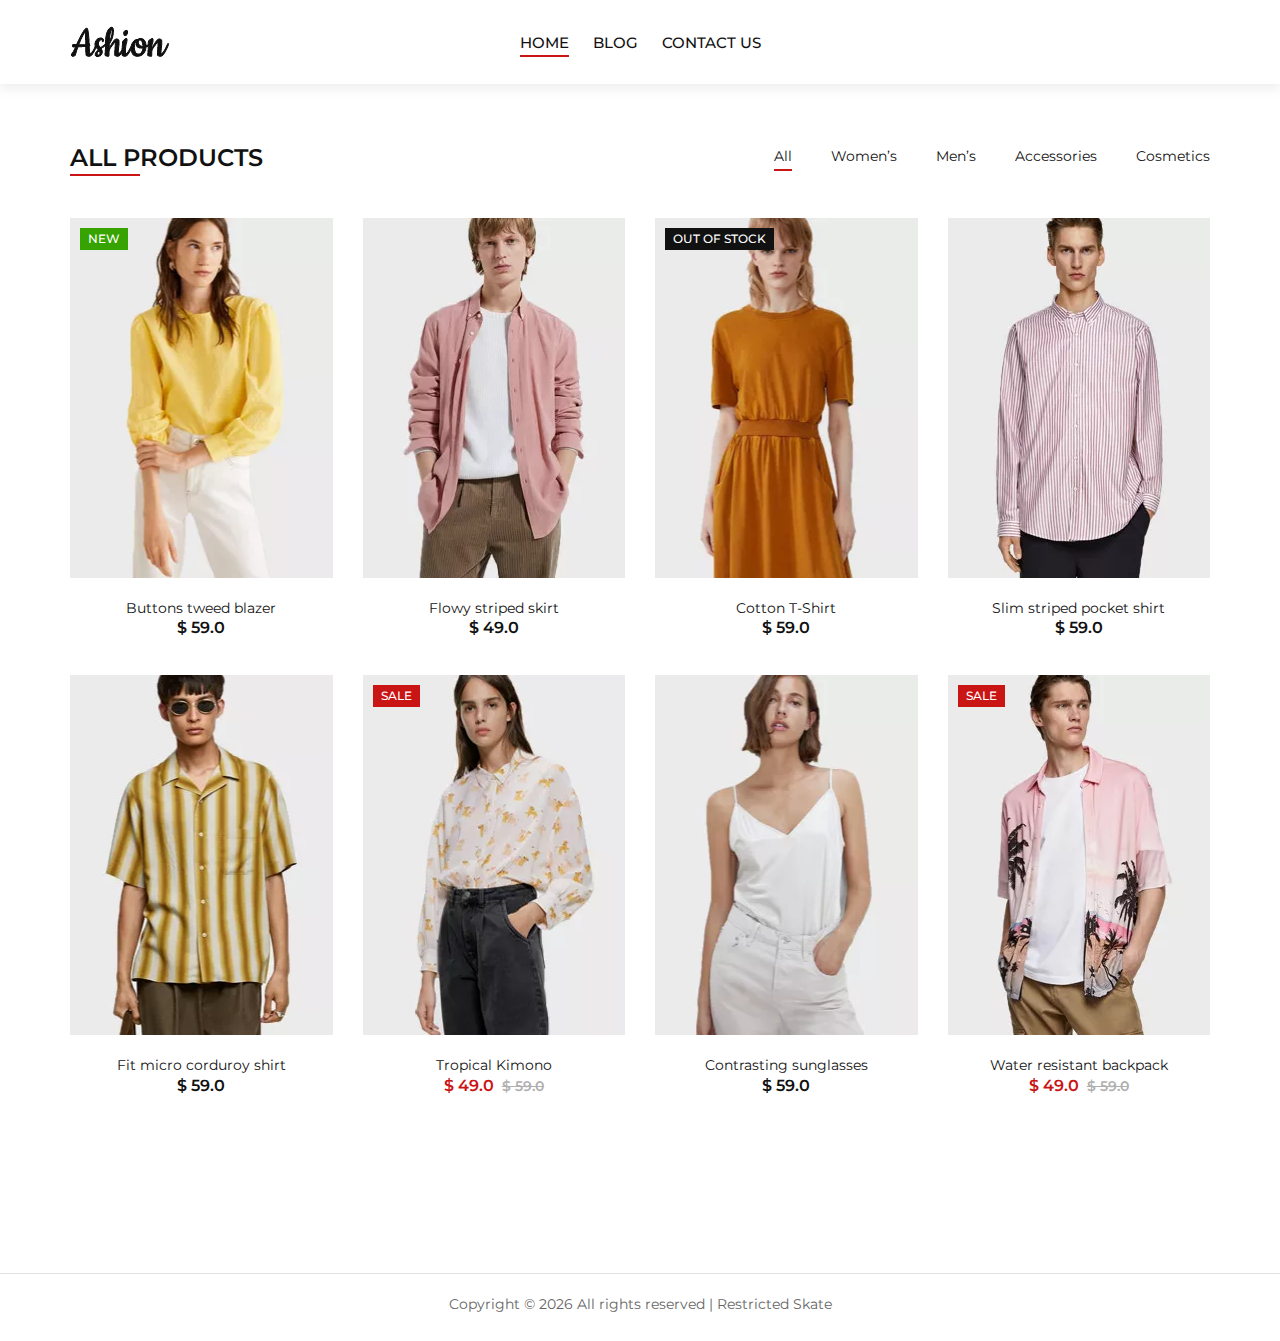
==== index.html @ 763894c3 "set up template for websiite" ====
<html lang="zxx">

<head>
    <meta charset="UTF-8">
    <meta name="description" content="Ashion Template">
    <meta name="keywords" content="Ashion, unica, creative, html">
    <meta name="viewport" content="width=device-width, initial-scale=1.0">
    <meta http-equiv="X-UA-Compatible" content="ie=edge">
    <title>Restricted Skate</title>

    <link href="https://fonts.googleapis.com/css2?family=Cookie&amp;display=swap" rel="stylesheet">
    <link href="https://fonts.googleapis.com/css2?family=Montserrat:wght@400;500;600;700;800;900&amp;display=swap"
        rel="stylesheet">

    <link rel="stylesheet" href="css/bootstrap.min.css" type="text/css">
    <link rel="stylesheet" href="css/font-awesome.min.css" type="text/css">
    <link rel="stylesheet" href="css/elegant-icons.css" type="text/css">
    <link rel="stylesheet" href="css/jquery-ui.min.css" type="text/css">
    <link rel="stylesheet" href="css/magnific-popup.css" type="text/css">
    <link rel="stylesheet" href="css/owl.carousel.min.css" type="text/css">
    <link rel="stylesheet" href="css/slicknav.min.css" type="text/css">
    <link rel="stylesheet" href="css/style.css" type="text/css">
</head>

<body>

    <div id="preloder" style="display: none;">
        <div class="loader" style="display: none;"></div>
    </div>

    <div class="offcanvas-menu-overlay"></div>
    <div class="offcanvas-menu-wrapper">
        <div class="offcanvas__close">+</div>
        <ul class="offcanvas__widget">
            <li><span class="icon_search search-switch"></span></li>
            <li><a href="#"><span class="icon_heart_alt"></span>
                    <div class="tip">2</div>
                </a></li>
            <li><a href="#"><span class="icon_bag_alt"></span>
                    <div class="tip">2</div>
                </a></li>
        </ul>
        <div class="offcanvas__logo">
            <a href="./index.html"><img src="img/logo.png" alt=""></a>
        </div>
        <div id="mobile-menu-wrap">
            <div class="slicknav_menu"><a href="#" aria-haspopup="true" role="button" tabindex="0"
                    class="slicknav_btn slicknav_collapsed"><span class="slicknav_menutxt">MENU</span><span
                        class="slicknav_icon"><span class="slicknav_icon-bar"></span><span
                            class="slicknav_icon-bar"></span><span class="slicknav_icon-bar"></span></span></a>
                <nav class="slicknav_nav slicknav_hidden" style="display: none;" aria-hidden="true" role="menu">
                    <ul>
                        <li class="active"><a href="./index.html" role="menuitem">Home</a></li>
                        <li><a href="./shop.html" role="menuitem">Blog</a></li>
                        <li><a href="./shop.html" role="menuitem">Contact Us</a></li>
                    </ul>
                </nav>
            </div>
        </div>
    </div>


    <header class="header">
        <div class="container-fluid">
            <div class="row">
                <div class="col-xl-3 col-lg-2">
                    <div class="header__logo">
                        <a href="./index.html"><img src="img/logo.png" alt=""></a>
                    </div>
                </div>
                <div class="col-xl-6 col-lg-7">
                    <nav class="header__menu">
                        <ul>
                            <li class="active"><a href="./index.html">Home</a></li>
                            </li>
                            <li><a href="./blog.html">Blog</a></li>
                            <li><a href="./contact.html">Contact Us</a></li>
                        </ul>
                    </nav>
                </div>
    </header>

    <section class="product spad">
        <div class="container">
            <div class="row">
                <div class="col-lg-4 col-md-4">
                    <div class="section-title">
                        <h4>All Products</h4>
                    </div>
                </div>
                <div class="col-lg-8 col-md-8">
                    <ul class="filter__controls">
                        <li class="active" data-filter="*">All</li>
                        <li data-filter=".women">Women’s</li>
                        <li data-filter=".men">Men’s</li>
                        <li data-filter=".accessories">Accessories</li>
                        <li data-filter=".cosmetic">Cosmetics</li>
                    </ul>
                </div>
            </div>
            <div class="row property__gallery" id="MixItUpDEBB95">
                <div class="col-lg-3 col-md-4 col-sm-6 mix women">
                    <div class="product__item">
                        <div class="product__item__pic set-bg" data-setbg="img/product/product-1.jpg"
                            style="background-image: url(&quot;img/product/product-1.jpg&quot;);">
                            <div class="label new">New</div>
                        </div>
                        <div class="product__item__text">
                            <h6><a href="#">Buttons tweed blazer</a></h6>
                            <div class="product__price">$ 59.0</div>
                        </div>
                    </div>
                </div>
                <div class="col-lg-3 col-md-4 col-sm-6 mix men">
                    <div class="product__item">
                        <div class="product__item__pic set-bg" data-setbg="img/product/product-2.jpg"
                            style="background-image: url(&quot;img/product/product-2.jpg&quot;);">
                        </div>
                        <div class="product__item__text">
                            <h6><a href="#">Flowy striped skirt</a></h6>
                            <div class="product__price">$ 49.0</div>
                        </div>
                    </div>
                </div>
                <div class="col-lg-3 col-md-4 col-sm-6 mix accessories">
                    <div class="product__item">
                        <div class="product__item__pic set-bg" data-setbg="img/product/product-3.jpg"
                            style="background-image: url(&quot;img/product/product-3.jpg&quot;);">
                            <div class="label stockout">out of stock</div>
                        </div>
                        <div class="product__item__text">
                            <h6><a href="#">Cotton T-Shirt</a></h6>
                            <div class="product__price">$ 59.0</div>
                        </div>
                    </div>
                </div>
                <div class="col-lg-3 col-md-4 col-sm-6 mix cosmetic">
                    <div class="product__item">
                        <div class="product__item__pic set-bg" data-setbg="img/product/product-4.jpg"
                            style="background-image: url(&quot;img/product/product-4.jpg&quot;);">
                        </div>
                        <div class="product__item__text">
                            <h6><a href="#">Slim striped pocket shirt</a></h6>
                            <div class="product__price">$ 59.0</div>
                        </div>
                    </div>
                </div>
                <div class="col-lg-3 col-md-4 col-sm-6 mix kid">
                    <div class="product__item">
                        <div class="product__item__pic set-bg" data-setbg="img/product/product-5.jpg"
                            style="background-image: url(&quot;img/product/product-5.jpg&quot;);">
                        </div>
                        <div class="product__item__text">
                            <h6><a href="#">Fit micro corduroy shirt</a></h6>
                            <div class="product__price">$ 59.0</div>
                        </div>
                    </div>
                </div>
                <div class="col-lg-3 col-md-4 col-sm-6 mix women men kid accessories cosmetic">
                    <div class="product__item sale">
                        <div class="product__item__pic set-bg" data-setbg="img/product/product-6.jpg"
                            style="background-image: url(&quot;img/product/product-6.jpg&quot;);">
                            <div class="label sale">Sale</div>
                        </div>
                        <div class="product__item__text">
                            <h6><a href="#">Tropical Kimono</a></h6>
                            <div class="product__price">$ 49.0 <span>$ 59.0</span></div>
                        </div>
                    </div>
                </div>
                <div class="col-lg-3 col-md-4 col-sm-6 mix women men kid accessories cosmetic">
                    <div class="product__item">
                        <div class="product__item__pic set-bg" data-setbg="img/product/product-7.jpg"
                            style="background-image: url(&quot;img/product/product-7.jpg&quot;);">
                        </div>
                        <div class="product__item__text">
                            <h6><a href="#">Contrasting sunglasses</a></h6>
                            <div class="product__price">$ 59.0</div>
                        </div>
                    </div>
                </div>
                <div class="col-lg-3 col-md-4 col-sm-6 mix women men kid accessories cosmetic">
                    <div class="product__item sale">
                        <div class="product__item__pic set-bg" data-setbg="img/product/product-8.jpg"
                            style="background-image: url(&quot;img/product/product-8.jpg&quot;);">
                            <div class="label">Sale</div>
                        </div>
                        <div class="product__item__text">
                            <h6><a href="#">Water resistant backpack</a></h6>
                            <div class="product__price">$ 49.0 <span>$ 59.0</span></div>
                        </div>
                    </div>
                </div>
            </div>
        </div>
    </section>

    <footer class="footer">
        <div class="row">
            <div class="col-lg-12">

                <div class="footer__copyright__text">
                    <p>Copyright ©
                        <script>document.write(new Date().getFullYear());</script> All rights reserved | Restricted
                        Skate
                    </p>
                </div>

            </div>
        </div>
        </div>
    </footer>


    <div class="search-model">
        <div class="h-100 d-flex align-items-center justify-content-center">
            <div class="search-close-switch">+</div>
            <form class="search-model-form">
                <input type="text" id="search-input" placeholder="Search here.....">
            </form>
        </div>
    </div>


    <script src="js/jquery-3.3.1.min.js"></script>
    <script src="js/bootstrap.min.js"></script>
    <script src="js/jquery.magnific-popup.min.js"></script>
    <script src="js/jquery-ui.min.js"></script>
    <script src="js/mixitup.min.js"></script>
    <script src="js/jquery.countdown.min.js"></script>
    <script src="js/jquery.slicknav.js"></script>
    <script src="js/owl.carousel.min.js"></script>
    <script src="js/jquery.nicescroll.min.js"></script>
    <script src="js/main.js"></script>

    <script async="" src="https://www.googletagmanager.com/gtag/js?id=UA-23581568-13"></script>
    <script>
        window.dataLayer = window.dataLayer || [];
        function gtag() { dataLayer.push(arguments); }
        gtag('js', new Date());

        gtag('config', 'UA-23581568-13');
    </script>

    <script defer=""
        src="https://static.cloudflareinsights.com/beacon.min.js/vaafb692b2aea4879b33c060e79fe94621666317369993"
        integrity="sha512-0ahDYl866UMhKuYcW078ScMalXqtFJggm7TmlUtp0UlD4eQk0Ixfnm5ykXKvGJNFjLMoortdseTfsRT8oCfgGA=="
        data-cf-beacon="{&quot;rayId&quot;:&quot;79d54ba4d8cf8417&quot;,&quot;token&quot;:&quot;cd0b4b3a733644fc843ef0b185f98241&quot;,&quot;version&quot;:&quot;2023.2.0&quot;,&quot;si&quot;:100}"
        crossorigin="anonymous"></script>

</body>

</html>
---- css/elegant-icons.css ----
@font-face {
	font-family: 'ElegantIcons';
	src:url('../fonts/ElegantIcons.eot');
	src:url('../fonts/ElegantIcons.eot?#iefix') format('embedded-opentype'),
		url('../fonts/ElegantIcons.woff') format('woff'),
		url('../fonts/ElegantIcons.ttf') format('truetype'),
		url('../fonts/ElegantIcons.svg#ElegantIcons') format('svg');
	font-weight: normal;
	font-style: normal;
}

/* Use the following CSS code if you want to use data attributes for inserting your icons */

/* Use the following CSS code if you want to have a class per icon */
/*
Instead of a list of all class selectors,
you can use the generic selector below, but it's slower:
[class*="your-class-prefix"] {
*/
 .arrow_expand, .arrow_carrot-left, .arrow_carrot-right, .icon_close, .icon_search, .icon_adjust-horiz, .icon_bag_alt, .icon_tag_alt, .icon_loading, .icon_heart_alt {
	font-family: 'ElegantIcons';
	speak: none;
	font-style: normal;
	font-weight: normal;
	font-variant: normal;
	text-transform: none;
	line-height: 1;
	-webkit-font-smoothing: antialiased;
}
.arrow_expand:before {
	content: "\30";
}
.arrow_carrot-left:before {
	content: "\34";
}
.arrow_carrot-right:before {
	content: "\35";
}
.icon_close:before {
	content: "\4d";
}
.icon_search:before {
	content: "\55";
}
.icon_adjust-horiz:before {
	content: "\66";
}
.icon_bag_alt:before {
	content: "\e013";
}
.icon_tag_alt:before {
	content: "\e017";
}
.icon_loading:before {
	content: "\e02d";
}
.icon_heart_alt:before {
	content: "\e030";
}
---- css/style.css ----
/*------------------------------------------------------------------
[Table of contents]

1.  Template default CSS
	1.1	Variables
	1.2	Mixins
	1.3	Flexbox
	1.4	Reset
2.  Helper Css
3.  Header Section
4.  Categories Section
5.  Product Section
6.  Banner Section
7.  Countdown Section
8.  Instagram
9.  Contact
10.  Footer Style
-------------------------------------------------------------------*/

/*----------------------------------------*/

/* Template default CSS
/*----------------------------------------*/

html,
body {
	height: 100%;
	font-family: "Montserrat", sans-serif;
	-webkit-font-smoothing: antialiased;
}

h1,
h2,
h3,
h4,
h5,
h6 {
	margin: 0;
	color: #111111;
	font-weight: 400;
	font-family: "Montserrat", sans-serif;
}

h1 {
	font-size: 70px;
}

h2 {
	font-size: 36px;
}

h3 {
	font-size: 30px;
}

h4 {
	font-size: 24px;
}

h5 {
	font-size: 18px;
}

h6 {
	font-size: 16px;
}

p {
	font-size: 14px;
	font-family: "Montserrat", sans-serif;
	color: #666666;
	font-weight: 400;
	line-height: 24px;
	margin: 0 0 15px 0;
}

img {
	max-width: 100%;
}

input:focus,
select:focus,
button:focus,
textarea:focus {
	outline: none;
}

a:hover,
a:focus {
	text-decoration: none;
	outline: none;
}

ul,
ol {
	padding: 0;
	margin: 0;
}

/*---------------------
  Helper CSS
-----------------------*/

.section-title {
	margin-bottom: 45px;
}

.section-title h4 {
	color: #111111;
	font-weight: 600;
	text-transform: uppercase;
	position: relative;
	display: inline-block;
}

.section-title h4:after {
	position: absolute;
	left: 0;
	bottom: -4px;
	height: 2px;
	width: 70px;
	background: #ca1515;
	content: "";
}

.set-bg {
	background-repeat: no-repeat;
	background-size: cover;
	background-position: top center;
}

.spad {
	padding-top: 100px;
	padding-bottom: 100px;
}

/* buttons */

.primary-btn {
	display: inline-block;
	font-size: 14px;
	text-transform: uppercase;
	font-weight: 600;
	padding: 12px 30px 10px;
	color: #ffffff;
	background: #ca1515;
}

.site-btn {
	font-size: 14px;
	color: #ffffff;
	background: #ca1515;
	font-weight: 600;
	border: none;
	text-transform: uppercase;
	display: inline-block;
	padding: 12px 30px;
	border-radius: 50px;
}

/* Preloder */

#preloder {
	position: fixed;
	width: 100%;
	height: 100%;
	top: 0;
	left: 0;
	z-index: 999999;
	background: #ffffff;
}

.loader {
	width: 40px;
	height: 40px;
	position: absolute;
	top: 50%;
	left: 50%;
	margin-top: -13px;
	margin-left: -13px;
	border-radius: 60px;
	animation: loader 0.8s linear infinite;
	-webkit-animation: loader 0.8s linear infinite;
}

@keyframes loader {
	0% {
		-webkit-transform: rotate(0deg);
		transform: rotate(0deg);
		border: 4px solid #f44336;
		border-left-color: transparent;
	}
	50% {
		-webkit-transform: rotate(180deg);
		transform: rotate(180deg);
		border: 4px solid #673ab7;
		border-left-color: transparent;
	}
	100% {
		-webkit-transform: rotate(360deg);
		transform: rotate(360deg);
		border: 4px solid #f44336;
		border-left-color: transparent;
	}
}

.search-model {
	display: none;
	position: fixed;
	width: 100%;
	height: 100%;
	left: 0;
	top: 0;
	background: #ffffff;
	z-index: 99999;
}

.search-model-form {
	padding: 0 15px;
}

.search-model-form input {
	width: 500px;
	font-size: 40px;
	border: none;
	border-bottom: 2px solid #dddddd;
	background: 0 0;
	color: #999;
}

.search-close-switch {
	position: absolute;
	width: 50px;
	height: 50px;
	background: #333;
	color: #fff;
	text-align: center;
	border-radius: 50%;
	font-size: 28px;
	line-height: 28px;
	top: 30px;
	cursor: pointer;
	-webkit-transform: rotate(45deg);
	-ms-transform: rotate(45deg);
	transform: rotate(45deg);
	display: -webkit-box;
	display: -ms-flexbox;
	display: flex;
	-webkit-box-align: center;
	-ms-flex-align: center;
	align-items: center;
	-webkit-box-pack: center;
	-ms-flex-pack: center;
	justify-content: center;
}

/*---------------------
  Header
-----------------------*/

.header {
	background: #ffffff;
	-webkit-box-shadow: 0px 5px 10px rgba(91, 91, 91, 0.1);
	box-shadow: 0px 5px 10px rgba(91, 91, 91, 0.1);
}

.header__logo {
	padding: 26px;
}

.header__logo a {
	display: inline-block;
}

.header__menu {
	padding: 30px 0 27px;
	text-align: center;
}

.header__menu ul li {
	list-style: none;
	display: inline-block;
	margin-right: 40px;
	position: relative;
}

.header__menu ul li.active a:after {
	-webkit-transform: scale(1);
	-ms-transform: scale(1);
	transform: scale(1);
}

.header__menu ul li:hover a:after {
	-webkit-transform: scale(1);
	-ms-transform: scale(1);
	transform: scale(1);
}

.header__menu ul li:hover .dropdown {
	top: 27px;
	opacity: 1;
	visibility: visible;
}

.header__menu ul li:last-child {
	margin-right: 0;
}

.header__menu ul li .dropdown {
	position: absolute;
	left: 0;
	top: 56px;
	width: 150px;
	background: #111111;
	text-align: left;
	padding: 2px 0;
	z-index: 9;
	opacity: 0;
	visibility: hidden;
	-webkit-transition: all, 0.3s;
	-o-transition: all, 0.3s;
	transition: all, 0.3s;
}

.header__menu ul li .dropdown li {
	display: block;
	margin-right: 0;
}

.header__menu ul li .dropdown li a {
	font-size: 14px;
	color: #ffffff;
	font-weight: 400;
	padding: 8px 20px;
	text-transform: capitalize;
}

.header__menu ul li .dropdown li a:after {
	display: none;
}

.header__menu ul li a {
	font-size: 15px;
	text-transform: uppercase;
	color: #111111;
	font-weight: 500;
	display: block;
	padding: 2px 0;
	position: relative;
}

.header__menu ul li a:after {
	position: absolute;
	left: 0;
	bottom: 0;
	width: 100%;
	height: 2px;
	background: #ca1515;
	content: "";
	-webkit-transition: all, 0.5s;
	-o-transition: all, 0.5s;
	transition: all, 0.5s;
	-webkit-transform: scale(0);
	-ms-transform: scale(0);
	transform: scale(0);
}

.header__right {
	text-align: right;
	padding: 30px 0 27px;
}

.header__right__auth {
	display: inline-block;
	margin-right: 25px;
}

.header__right__auth a {
	font-size: 12px;
	color: #666666;
	position: relative;
	margin-right: 8px;
}

.header__right__auth a:last-child {
	margin-right: 0;
}

.header__right__auth a:last-child:after {
	display: none;
}

.header__right__auth a:after {
	position: absolute;
	right: -8px;
	top: -2px;
	content: "/";
	font-size: 13px;
}

.header__right__widget {
	display: inline-block;
}

.header__right__widget li {
	list-style: none;
	display: inline-block;
	font-size: 18px;
	color: #111111;
	margin-right: 20px;
	cursor: pointer;
}

.header__right__widget li:last-child {
	margin-right: 0;
}

.header__right__widget li a {
	font-size: 18px;
	color: #111111;
	position: relative;
}

.header__right__widget li a .tip {
	position: absolute;
	right: -12px;
	top: -11px;
	height: 18px;
	width: 18px;
	background: #111111;
	font-size: 10px;
	font-weight: 500;
	color: #ffffff;
	line-height: 18px;
	text-align: center;
	border-radius: 50%;
}

.offcanvas-menu-wrapper {
	display: none;
}

.canvas__open {
	display: none;
}

/*---------------------
  Banner
-----------------------*/

.banner {
	height: 500px;
}

.banner__text span {
	font-size: 18px;
	color: #ca1515;
	text-transform: uppercase;
}

.banner__text h1 {
	font-size: 80px;
	color: #111111;
	font-family: "Cookie", cursive;
	margin-bottom: 15px;
}

.banner__text a {
	font-size: 14px;
	color: #111111;
	text-transform: uppercase;
	font-weight: 700;
	position: relative;
	padding: 0 0 3px;
	display: inline-block;
}

.banner__text a:after {
	position: absolute;
	left: 0;
	bottom: 0;
	height: 2px;
	width: 100%;
	background: #ca1515;
	content: "";
}

.banner__slider {
	text-align: center;
	padding: 150px 0 0;
}

.banner__slider.owl-carousel .owl-dots {
	position: absolute;
	left: 0;
	top: 430px;
	width: 100%;
	text-align: center;
}

.banner__slider.owl-carousel .owl-dots button {
	height: 12px;
	width: 12px;
	background: #a1a1a1;
	border-radius: 50%;
	margin-right: 10px;
}

.banner__slider.owl-carousel .owl-dots button.active {
	background: #ca1515;
}

.banner__slider.owl-carousel .owl-dots button:last-child {
	margin-right: 0;
}

/*---------------------
  Trend
-----------------------*/

.trend {
	padding-top: 80px;
	padding-bottom: 50px;
}

.trend__content .section-title h4 {
	font-size: 20px;
}

.trend__content .section-title h4:after {
	bottom: -6px;
}

.trend__item {
	overflow: hidden;
	margin-bottom: 35px;
}

.trend__item__pic {
	float: left;
	margin-right: 25px;
}

.trend__item__text {
	overflow: hidden;
}

.trend__item__text h6 {
	font-size: 14px;
	color: #111111;
	margin-bottom: 5px;
}

.trend__item__text .rating {
	line-height: 18px;
	margin-bottom: 6px;
}

.trend__item__text .rating i {
	font-size: 10px;
	color: #e3c01c;
	margin-right: -4px;
}

.trend__item__text .rating i:last-child {
	margin-right: 0;
}

.trend__item__text .product__price {
	color: #111111;
	font-weight: 600;
}

.trend__item__text .product__price span {
	font-size: 14px;
	color: #b1b0b0;
	text-decoration: line-through;
	margin-left: 4px;
}

/*---------------------
  Discount
-----------------------*/

.discount__pic img {
	min-width: 100%;
	height: 100%;
}

.discount__text {
	background: #f4f4f4;
	height: 390px;
	padding: 75px 90px 50px;
	text-align: center;
}

.discount__text a {
	font-size: 14px;
	color: #111111;
	text-transform: uppercase;
	font-weight: 700;
	position: relative;
	padding: 0 0 3px;
	display: inline-block;
}

.discount__text a:after {
	position: absolute;
	left: 0;
	bottom: 0;
	height: 2px;
	width: 100%;
	background: #ca1515;
	content: "";
}

.discount__text__title {
	text-align: center;
	position: relative;
	z-index: 1;
	margin-bottom: 60px;
}

.discount__text__title:after {
	position: absolute;
	left: 50%;
	top: -38px;
	height: 183px;
	width: 183px;
	background: #ffffff;
	content: "";
	border-radius: 50%;
	z-index: -1;
	margin-left: -91.5px;
}

.discount__text__title span {
	font-size: 12px;
	color: #111111;
	font-weight: 500;
	text-transform: uppercase;
}

.discount__text__title h2 {
	font-size: 60px;
	color: #ca1515;
	font-family: "Cookie", cursive;
	line-height: 46px;
	margin-bottom: 10px;
}

.discount__text__title h5 {
	color: #ca1515;
	font-weight: 700;
}

.discount__text__title h5 span {
	font-size: 14px;
	color: #111111;
	margin-right: 4px;
}

.discount__countdown {
	text-align: center;
	margin-bottom: 10px;
}

.countdown__item {
	margin-bottom: 15px;
	float: left;
	width: 25%;
}

.countdown__item:last-child {
	margin-right: 0;
}

.countdown__item span {
	font-size: 30px;
	font-weight: 600;
	color: #111111;
	display: inline-block;
}

.countdown__item p {
	color: #111111;
	margin-bottom: 0;
	display: inline-block;
	font-weight: 500;
}

/*---------------------
  Services
-----------------------*/

.services {
	padding-top: 80px;
	padding-bottom: 50px;
}

.services__item {
	padding-left: 65px;
	position: relative;
	margin-bottom: 20px;
}

.services__item i {
	font-size: 36px;
	color: #ca1515;
	position: absolute;
	left: 0;
	top: 4px;
}

.services__item h6 {
	color: #111111;
	font-weight: 600;
	margin-bottom: 5px;
}

.services__item p {
	margin-bottom: 0;
}

/*---------------------
  Instagram
-----------------------*/

.instagram__item {
	height: 320px;
	display: -webkit-box;
	display: -ms-flexbox;
	display: flex;
	-webkit-box-align: center;
	-ms-flex-align: center;
	align-items: center;
	-webkit-box-pack: center;
	-ms-flex-pack: center;
	justify-content: center;
	position: relative;
	z-index: 1;
}

.instagram__item:hover:after {
	opacity: 1;
}

.instagram__item:hover .instagram__text {
	opacity: 1;
	visibility: visible;
}

.instagram__item:after {
	position: absolute;
	left: 0;
	top: 0;
	height: 100%;
	width: 100%;
	background: rgba(255, 255, 255, 0.9);
	content: "";
	opacity: 0;
	z-index: -1;
	-webkit-transition: all, 0.3s;
	-o-transition: all, 0.3s;
	transition: all, 0.3s;
}

.instagram__text {
	text-align: center;
	opacity: 0;
	visibility: hidden;
	-webkit-transition: all, 0.3s;
	-o-transition: all, 0.3s;
	transition: all, 0.3s;
}

.instagram__text i {
	font-size: 30px;
	color: #0d0d0d;
}

.instagram__text a {
	font-size: 16px;
	color: #0d0d0d;
	font-weight: 500;
	display: block;
	margin-top: 10px;
}

/*---------------------
  Footer
-----------------------*/

.footer {
	padding-top: 55px;
}

.footer__about {
	margin-bottom: 30px;
}

.footer__about p {
	margin-bottom: 20px;
}

.footer__logo {
	margin-bottom: 20px;
}

.footer__payment a {
	margin-right: 6px;
	margin-bottom: 10px;
	display: inline-block;
}

.footer__payment a:last-child {
	margin-right: 0;
}

.footer__widget {
	margin-bottom: 30px;
}

.footer__widget h6 {
	color: #111111;
	font-weight: 600;
	text-transform: uppercase;
	margin-bottom: 12px;
}

.footer__widget ul li {
	list-style: none;
}

.footer__widget ul li a {
	font-size: 14px;
	color: #666666;
	line-height: 30px;
}

.footer__newslatter {
	margin-bottom: 30px;
}

.footer__newslatter h6 {
	color: #111111;
	font-weight: 600;
	text-transform: uppercase;
	margin-bottom: 25px;
}

.footer__newslatter form {
	position: relative;
	margin-bottom: 30px;
}

.footer__newslatter form input {
	height: 52px;
	width: 100%;
	border: 1px solid #e1e1e1;
	border-radius: 50px;
	padding-left: 30px;
	font-size: 14px;
	color: #666666;
}

.footer__newslatter form input::-webkit-input-placeholder {
	color: #666666;
}

.footer__newslatter form input::-moz-placeholder {
	color: #666666;
}

.footer__newslatter form input:-ms-input-placeholder {
	color: #666666;
}

.footer__newslatter form input::-ms-input-placeholder {
	color: #666666;
}

.footer__newslatter form input::placeholder {
	color: #666666;
}

.footer__newslatter form button {
	position: absolute;
	right: 4px;
	top: 4px;
}

.footer__social a {
	display: inline-block;
	height: 40px;
	width: 40px;
	background: #e1e1e1;
	font-size: 15px;
	color: #111111;
	line-height: 40px;
	text-align: center;
	border-radius: 50%;
	margin-right: 6px;
	margin-bottom: 5px;
}

.footer__social a:last-child {
	margin-right: 0;
}

.footer__copyright__text {
	border-top: 1px solid #e1e1e1;
	padding: 18px 0 25px;
	text-align: center;
	margin-top: 35px;
}

.footer__copyright__text p {
	margin-bottom: 0;
}

.footer__copyright__text a {
	color: #5C5C5C;
}

.footer__copyright__text i {
	color: #ca1515;
}

.footer__copyright__text a:hover {
	color: #ca1515;
}

/*---------------------
  Breadcrumb
-----------------------*/

.breadcrumb-option {
	padding-top: 35px;
}

.breadcrumb__links a {
	font-size: 15px;
	font-weight: 500;
	color: #111111;
	margin-right: 18px;
	display: inline-block;
	position: relative;
}

.breadcrumb__links a:after {
	position: absolute;
	right: -14px;
	top: 0;
	content: "ï„…";
	font-family: "FontAwesome";
}

.breadcrumb__links a i {
	margin-right: 5px;
}

.breadcrumb__links span {
	font-size: 15px;
	font-weight: 500;
	color: #888888;
	display: inline-block;
}

/*---------------------
  Categories
-----------------------*/

.categories {
	overflow: hidden;
	margin-top: 10px;
}

.categories .container-fluid {
	padding-right: 5px;
}

.categories__item {
	height: 314px;
	display: -webkit-box;
	display: -ms-flexbox;
	display: flex;
	-webkit-box-align: center;
	-ms-flex-align: center;
	align-items: center;
	padding-left: 30px;
	margin-bottom: 10px;
	margin-right: 10px;
}

.categories__item.categories__large__item {
	height: 638px;
	padding-left: 70px;
}

.categories__item.categories__large__item .categories__text {
	max-width: 480px;
}

.categories__item.categories__large__item .categories__text p {
	margin-bottom: 15px;
}

.categories__text h1 {
	font-family: "Cookie", cursive;
	color: #111111;
	margin-bottom: 5px;
}

.categories__text h4 {
	color: #111111;
	font-weight: 700;
}

.categories__text p {
	margin-bottom: 10px;
}

.categories__text a {
	font-size: 14px;
	color: #111111;
	text-transform: uppercase;
	font-weight: 600;
	position: relative;
	padding: 0 0 3px;
	display: inline-block;
}

.categories__text a:after {
	position: absolute;
	left: 0;
	bottom: 0;
	height: 2px;
	width: 100%;
	background: #ca1515;
	content: "";
}

/*---------------------
  Product
-----------------------*/

.product {
	padding-top: 60px;
	padding-bottom: 50px;
}

.filter__controls {
	text-align: right;
	margin-bottom: 50px;
}

.filter__controls li {
	font-size: 14px;
	list-style: none;
	display: inline-block;
	color: #111111;
	margin-right: 35px;
	position: relative;
	cursor: pointer;
}

.filter__controls li.active:after {
	opacity: 1;
}

.filter__controls li:after {
	position: absolute;
	left: 0;
	bottom: -4px;
	height: 2px;
	width: 100%;
	background: #ca1515;
	content: "";
	opacity: 0;
}

.filter__controls li:last-child {
	margin-right: 0;
}

.product__item {
	margin-bottom: 35px;
}

.product__item:hover .product__hover li {
	opacity: 1;
	top: 0;
}

.product__item.sale .product__item__pic .label {
	background: #ca1515;
}

.product__item.sale .product__item__text .product__price {
	color: #ca1515;
}

.product__item__pic {
	height: 360px;
	position: relative;
	overflow: hidden;
}

.product__item__pic .label {
	font-size: 12px;
	color: #ffffff;
	font-weight: 500;
	display: inline-block;
	padding: 2px 8px;
	text-transform: uppercase;
	position: absolute;
	left: 10px;
	top: 10px;
}

.product__item__pic .label.new {
	background: #36a300;
}

.product__item__pic .label.stockout {
	background: #111111;
}

.product__item__pic .label.stockblue {
	background: #0066bd !important;
}

.product__item__pic .label.sale {
	background: #ca1515;
}

.product__hover {
	position: absolute;
	left: 0;
	width: 100%;
	bottom: 30px;
	text-align: center;
}

.product__hover li {
	list-style: none;
	display: inline-block;
	margin-right: 10px;
	position: relative;
	top: 100px;
	opacity: 0;
}

.product__hover li:nth-child(1) {
	-webkit-transition: all 0.4s ease 0.1s;
	-o-transition: all 0.4s ease 0.1s;
	transition: all 0.4s ease 0.1s;
}

.product__hover li:nth-child(2) {
	-webkit-transition: all 0.4s ease 0.15s;
	-o-transition: all 0.4s ease 0.15s;
	transition: all 0.4s ease 0.15s;
}

.product__hover li:nth-child(3) {
	-webkit-transition: all 0.4s ease 0.2s;
	-o-transition: all 0.4s ease 0.2s;
	transition: all 0.4s ease 0.2s;
}

.product__hover li:last-child {
	margin-right: 0;
}

.product__hover li:hover a {
	background: #ca1515;
}

.product__hover li:hover a span {
	color: #ffffff;
	-webkit-transform: rotate(360deg);
	-ms-transform: rotate(360deg);
	transform: rotate(360deg);
}

.product__hover li a {
	font-size: 18px;
	color: #111111;
	display: block;
	height: 45px;
	width: 45px;
	background: #ffffff;
	line-height: 48px;
	text-align: center;
	border-radius: 50%;
	-webkit-transition: all, 0.5s;
	-o-transition: all, 0.5s;
	transition: all, 0.5s;
}

.product__hover li a span {
	position: relative;
	-webkit-transform: rotate(0);
	-ms-transform: rotate(0);
	transform: rotate(0);
	-webkit-transition: all, 0.3s;
	-o-transition: all, 0.3s;
	transition: all, 0.3s;
	display: inline-block;
}

.product__item__text {
	text-align: center;
	padding-top: 22px;
}

.product__item__text h6 a {
	font-size: 14px;
	color: #111111;
}

.product__item__text .rating {
	line-height: 18px;
	margin-bottom: 5px;
}

.product__item__text .rating i {
	font-size: 10px;
	color: #e3c01c;
	margin-right: -4px;
}

.product__item__text .rating i:last-child {
	margin-right: 0;
}

.product__item__text .product__price {
	color: #111111;
	font-weight: 600;
}

.product__item__text .product__price span {
	font-size: 14px;
	color: #b1b0b0;
	text-decoration: line-through;
	margin-left: 4px;
}

/*---------------------
  Shop
-----------------------*/

.shop {
	padding-top: 70px;
	padding-bottom: 80px;
}

.sidebar__categories {
	margin-bottom: 50px;
}

.sidebar__categories .section-title {
	margin-bottom: 35px;
}

.sidebar__categories .section-title h4 {
	font-size: 18px;
}

.categories__accordion .card {
	border: none;
	border-radius: 0;
	padding-bottom: 12px;
	border-bottom: 1px solid #f2f2f2 !important;
	margin-bottom: 12px;
}

.categories__accordion .card:last-child {
	padding-bottom: 0;
	margin-bottom: 0;
	border-bottom: none !important;
}

.categories__accordion .card-heading {
	cursor: pointer;
}

.categories__accordion .card-heading a {
	font-size: 14px;
	font-weight: 500;
	color: #111111;
	display: block;
}

.categories__accordion .card-body {
	padding-left: 0;
	padding-top: 6px;
	padding-bottom: 0;
}

.categories__accordion .card-body li {
	list-style: none;
	position: relative;
	padding-left: 16px;
}

.categories__accordion .card-body li:before {
	position: absolute;
	left: 4px;
	top: 14px;
	height: 1px;
	width: 4px;
	background: #666666;
	content: "";
}

.categories__accordion .card-body li a {
	font-size: 14px;
	color: #666666;
	line-height: 30px;
}

.categories__accordion .card-heading a:after,
.categories__accordion .card-heading>a.active[aria-expanded=false]:after {
	content: "ï„‡";
	font-size: 14px;
	font-family: "FontAwesome";
	color: #666666;
	position: absolute;
	right: 30px;
	top: 0px;
}

.categories__accordion .card-heading.active a:after {
	content: "ï„†";
	font-size: 14px;
	font-family: "FontAwesome";
	color: #666666;
	position: absolute;
	right: 30px;
	top: -1px;
}

.categories__accordion .card-heading a[aria-expanded=true]:after,
.categories__accordion .card-heading>a.active:after {
	content: "ï„†";
	font-size: 14px;
	font-family: "FontAwesome";
	color: #666666;
	position: absolute;
	right: 30px;
	top: -1px;
}

.sidebar__filter {
	position: relative;
	margin-bottom: 60px;
}

.sidebar__filter .section-title {
	margin-bottom: 50px;
}

.sidebar__filter .section-title h4 {
	font-size: 18px;
}

.sidebar__filter a {
	font-size: 14px;
	color: #0d0d0d;
	text-transform: uppercase;
	letter-spacing: 2px;
	font-weight: 700;
	display: inline-block;
	padding: 5px 16px 5px 24px;
	border: 2px solid #ff0000;
	position: absolute;
	right: 0;
	bottom: -5px;
	border-radius: 2px;
}

.filter-range-wrap .range-slider .price-input {
	position: relative;
}

.filter-range-wrap .range-slider .price-input p {
	font-size: 16px;
	color: #0d0d0d;
	font-weight: 500;
	display: inline-block;
	margin-bottom: 0;
}

.filter-range-wrap .range-slider .price-input:after {
	position: absolute;
	left: 81px;
	top: 12px;
	height: 1px;
	width: 5px;
	background: #0d0d0d;
	content: "";
}

.filter-range-wrap .range-slider .price-input input {
	font-size: 16px;
	color: #0d0d0d;
	max-width: 16%;
	border: none;
}

.filter-range-wrap .range-slider .price-input input:nth-child(1) {
	margin-right: 28px;
}

.filter-range-wrap .price-range {
	border-radius: 0;
	margin-bottom: 28px;
}

.filter-range-wrap .price-range.ui-widget-content {
	border: none;
	background: rgba(0, 0, 0, 0.1);
	height: 5px;
}

.filter-range-wrap .price-range.ui-widget-content .ui-slider-handle {
	height: 14px;
	width: 14px;
	border-radius: 50%;
	background: #ca1515;
	border: none;
	outline: none;
	cursor: pointer;
}

.filter-range-wrap .price-range .ui-slider-range {
	background: #ca1515;
	border-radius: 0;
}

.sidebar__sizes,
.sidebar__color {
	margin-bottom: 40px;
}

.sidebar__sizes .section-title,
.sidebar__color .section-title {
	margin-bottom: 35px;
}

.sidebar__sizes .section-title h4,
.sidebar__color .section-title h4 {
	font-size: 18px;
}

.sidebar__sizes .size__list label,
.sidebar__color .size__list label {
	display: block;
	padding-left: 20px;
	font-size: 14px;
	text-transform: uppercase;
	color: #444444;
	position: relative;
	cursor: pointer;
}

.sidebar__sizes .size__list label input,
.sidebar__color .size__list label input {
	position: absolute;
	visibility: hidden;
}

.sidebar__sizes .size__list label input:checked~.checkmark,
.sidebar__color .size__list label input:checked~.checkmark {
	border-color: #ca1515;
}

.sidebar__sizes .size__list label input:checked~.checkmark:after,
.sidebar__color .size__list label input:checked~.checkmark:after {
	border-color: #ca1515;
	opacity: 1;
}

.sidebar__sizes .size__list label .checkmark,
.sidebar__color .size__list label .checkmark {
	position: absolute;
	left: 0;
	top: 4px;
	height: 10px;
	width: 10px;
	border: 1px solid #444444;
	border-radius: 2px;
}

.sidebar__sizes .size__list label .checkmark:after,
.sidebar__color .size__list label .checkmark:after {
	position: absolute;
	left: 0px;
	top: -2px;
	width: 11px;
	height: 5px;
	border: solid #ffffff;
	border-width: 1.5px 1.5px 0px 0px;
	-webkit-transform: rotate(127deg);
	-ms-transform: rotate(127deg);
	transform: rotate(127deg);
	opacity: 0;
	content: "";
}

.sidebar__color .color__list label {
	text-transform: capitalize;
}

.pagination__option a {
	display: inline-block;
	height: 40px;
	width: 40px;
	border: 1px solid #f2f2f2;
	border-radius: 50%;
	font-size: 14px;
	color: #111111;
	font-weight: 600;
	line-height: 40px;
	text-align: center;
	-webkit-transition: all, 0.3s;
	-o-transition: all, 0.3s;
	transition: all, 0.3s;
	margin-right: 6px;
}

.pagination__option a:last-child {
	margin-right: 0;
}

.pagination__option a i {
	font-weight: 600;
}

.pagination__option a:hover {
	background: #0d0d0d;
	border-color: #0d0d0d;
	color: #ffffff;
}

/*---------------------
  Product Details
-----------------------*/

.product-details {
	padding-top: 70px;
	padding-bottom: 50px;
}

.product__details__pic {
	overflow: hidden;
}

.product__details__pic__left {
	width: 22%;
	max-height: 574px;
	float: left;
	overflow-y: auto;
}

.product__details__pic__left .pt {
	display: block;
	margin-bottom: 20px;
	cursor: pointer;
	position: relative;
}

.product__details__pic__left .pt::after {
	content: "";
	position: absolute;
	width: 100%;
	height: 100%;
	left: 0;
	top: 0;
	background: #000;
	opacity: 0;
	-webkit-transition: all 0.3s;
	-o-transition: all 0.3s;
	transition: all 0.3s;
}

.product__details__pic__left .pt.active::after {
	opacity: 0.3;
}

.product__details__pic__left .pt:last-child {
	margin-bottom: 0;
}

.product__details__pic__left .pt img {
	min-width: 100%;
}

.product__details__slider__content {
	width: calc(78% - 20px);
	float: left;
	margin-left: 20px;
}

.product__details__pic__slider.owl-carousel .owl-nav button {
	position: absolute;
	left: 10px;
	top: 50%;
	font-size: 22px;
	color: #111111;
	width: 40px;
	height: 40px;
	background: rgba(255, 255, 255, 0.7);
	border-radius: 50%;
	line-height: 44px;
	text-align: center;
	margin-top: -20px;
}

.product__details__pic__slider.owl-carousel .owl-nav button.owl-next {
	left: auto;
	right: 10px;
}

.product__details__text h3 {
	color: #111111;
	font-weight: 600;
	text-transform: uppercase;
	margin-bottom: 12px;
}

.product__details__text h3 span {
	display: block;
	font-size: 14px;
	color: #444444;
	text-transform: none;
	font-weight: 400;
	margin-top: 5px;
}

.product__details__text .rating {
	margin-bottom: 16px;
}

.product__details__text .rating i {
	font-size: 12px;
	color: #e3c01c;
	margin-right: -4px;
}

.product__details__text .rating span {
	font-size: 12px;
	color: #666666;
	margin-left: 5px;
}

.product__details__text p {
	color: #444444;
	margin-bottom: 28px;
}

.product__details__price {
	font-size: 30px;
	font-weight: 600;
	color: #ca1515;
	margin-bottom: 30px;
}

.product__details__price span {
	font-size: 18px;
	color: #b1b0b0;
	text-decoration: line-through;
	margin-left: 10px;
	display: inline-block;
}

.quantity {
	float: left;
	margin-right: 10px;
	margin-bottom: 10px;
}

.quantity>span {
	font-size: 14px;
	color: #111111;
	font-weight: 600;
	float: left;
	margin-top: 14px;
	margin-right: 15px;
}

.pro-qty {
	height: 50px;
	width: 150px;
	border: 1px solid #ebebeb;
	border-radius: 50px;
	padding: 0 20px;
	overflow: hidden;
	display: inline-block;
}

.pro-qty .qtybtn {
	font-size: 14px;
	color: #666666;
	cursor: pointer;
	float: left;
	width: 12px;
	line-height: 46px;
}

.pro-qty input {
	font-size: 14px;
	color: #666666;
	font-weight: 500;
	border: none;
	float: left;
	width: 84px;
	text-align: center;
	height: 48px;
}

.product__details__button {
	overflow: hidden;
	margin-bottom: 25px;
}

.product__details__button .cart-btn {
	display: inline-block;
	font-size: 14px;
	color: #ffffff;
	background: #ca1515;
	font-weight: 600;
	text-transform: uppercase;
	padding: 14px 30px 15px;
	border-radius: 50px;
	float: left;
	margin-right: 10px;
	margin-bottom: 10px;
}

.product__details__button ul {
	float: left;
}

.product__details__button ul li {
	list-style: none;
	display: inline-block;
	margin-right: 5px;
}

.product__details__button ul li:last-child {
	margin-right: 0;
}

.product__details__button ul li a {
	display: inline-block;
	height: 50px;
	width: 50px;
	border: 1px solid #ebebeb;
	border-radius: 50%;
	line-height: 50px;
	text-align: center;
	padding-top: 1px;
}

.product__details__button ul li a span {
	font-size: 18px;
	color: #666666;
}

.product__details__widget {
	border-top: 1px solid #ebebeb;
	padding-top: 35px;
}

.product__details__widget ul li {
	list-style: none;
	margin-bottom: 10px;
}

.product__details__widget ul li:last-child {
	margin-bottom: 0;
}

.product__details__widget ul li span {
	display: inline-block;
	font-size: 14px;
	font-weight: 600;
	color: #111111;
	width: 150px;
	float: left;
}

.product__details__widget ul li .stock__checkbox {
	overflow: hidden;
}

.product__details__widget ul li .stock__checkbox label {
	display: block;
	padding-left: 20px;
	font-size: 14px;
	color: #666666;
	position: relative;
	cursor: pointer;
}

.product__details__widget ul li .stock__checkbox label input {
	position: absolute;
	visibility: hidden;
}

.product__details__widget ul li .stock__checkbox label input:checked~.checkmark {
	border-color: #ca1515;
}

.product__details__widget ul li .stock__checkbox label input:checked~.checkmark:after {
	border-color: #ca1515;
	opacity: 1;
}

.product__details__widget ul li .stock__checkbox label .checkmark {
	position: absolute;
	left: 0;
	top: 5px;
	height: 10px;
	width: 10px;
	border: 1px solid #444444;
	border-radius: 2px;
}

.product__details__widget ul li .stock__checkbox label .checkmark:after {
	position: absolute;
	left: 0px;
	top: -2px;
	width: 11px;
	height: 5px;
	border: solid #ffffff;
	border-width: 1.5px 1.5px 0px 0px;
	-webkit-transform: rotate(127deg);
	-ms-transform: rotate(127deg);
	transform: rotate(127deg);
	opacity: 0;
	content: "";
}

.product__details__widget ul li .color__checkbox label {
	display: inline-block;
	cursor: pointer;
	position: relative;
	margin-right: 20px;
}

.product__details__widget ul li .color__checkbox label.active input~.checkmark:after {
	border-color: #ffffff;
	opacity: 1;
}

.product__details__widget ul li .color__checkbox label:last-child {
	margin-right: 0;
}

.product__details__widget ul li .color__checkbox label input {
	position: absolute;
	visibility: hidden;
}

.product__details__widget ul li .color__checkbox label input:checked~.checkmark:after {
	border-color: #ffffff;
	opacity: 1;
}

.product__details__widget ul li .color__checkbox label .checkmark {
	position: absolute;
	left: 0;
	top: -10px;
	height: 20px;
	width: 20px;
	background: #e31e2f;
	border-radius: 50%;
	content: "";
}

.product__details__widget ul li .color__checkbox label .checkmark.black-bg {
	background: #111111;
}

.product__details__widget ul li .color__checkbox label .checkmark.grey-bg {
	background: #e4aa8b;
}

.product__details__widget ul li .color__checkbox label .checkmark:after {
	position: absolute;
	left: 3px;
	top: 5px;
	width: 13px;
	height: 6px;
	border: solid #ffffff;
	border-width: 1.5px 1.5px 0px 0px;
	-webkit-transform: rotate(127deg);
	-ms-transform: rotate(127deg);
	transform: rotate(127deg);
	opacity: 0;
	content: "";
}

.product__details__widget ul li .size__btn label {
	font-size: 14px;
	color: #666666;
	text-transform: uppercase;
	cursor: pointer;
	margin-right: 10px;
	display: inline-block;
	margin-bottom: 0;
}

.product__details__widget ul li .size__btn label:last-child {
	margin-right: 0;
}

.product__details__widget ul li .size__btn label.active {
	color: #ca1515;
}

.product__details__widget ul li .size__btn label input {
	position: absolute;
	visibility: hidden;
}

.product__details__widget ul li p {
	margin-bottom: 0;
	color: #666666;
}

.product__details__tab {
	padding-top: 80px;
	margin-bottom: 65px;
}

.nav {
	border-bottom: none;
	-webkit-box-pack: center;
	-ms-flex-pack: center;
	justify-content: center;
	position: relative;
	margin-bottom: 40px;
}

.nav::before {
	position: absolute;
	left: 0;
	top: 13px;
	height: 1px;
	width: 335px;
	background: #e1e1e1;
	content: "";
}

.nav::after {
	position: absolute;
	right: 0;
	top: 13px;
	height: 1px;
	width: 335px;
	background: #e1e1e1;
	content: "";
}

.nav-item {
	margin-right: 46px;
}

.nav-item:last-child {
	margin-right: 0;
}

.nav-item .nav-link {
	font-size: 18px;
	color: #666666;
	font-weight: 600;
	border: none;
	border-top-left-radius: 0;
	border-top-right-radius: 0;
	padding: 0;
}

.nav-item .nav-link.active {
	color: #111111;
}

.tab-content .tab-pane h6 {
	color: #666666;
	font-weight: 600;
	margin-bottom: 24px;
}

.tab-content .tab-pane p:last-child {
	margin-bottom: 0;
}

.related__title h5 {
	font-size: 20px;
	color: #111111;
	font-weight: 600;
	text-transform: uppercase;
	margin-bottom: 35px;
}

/*---------------------
  Shop Cart
-----------------------*/

.shop-cart {
	padding-top: 70px;
	padding-bottom: 90px;
}

.shop__cart__table {
	margin-bottom: 30px;
}

.shop__cart__table table {
	width: 100%;
}

.shop__cart__table thead {
	border-bottom: 1px solid #f2f2f2;
}

.shop__cart__table thead th {
	font-size: 18px;
	color: #111111;
	font-weight: 600;
	text-transform: uppercase;
	padding-bottom: 20px;
}

.shop__cart__table tbody tr {
	border-bottom: 1px solid #f2f2f2;
}

.shop__cart__table tbody tr td {
	padding: 30px 0;
}

.shop__cart__table tbody tr .cart__product__item {
	overflow: hidden;
	width: 585px;
}

.shop__cart__table tbody tr .cart__product__item img {
	float: left;
	margin-right: 25px;
}

.shop__cart__table tbody tr .cart__product__item .cart__product__item__title {
	overflow: hidden;
	padding-top: 23px;
}

.shop__cart__table tbody tr .cart__product__item .cart__product__item__title h6 {
	color: #111111;
	font-weight: 600;
}

.shop__cart__table tbody tr .cart__product__item .cart__product__item__title .rating i {
	font-size: 10px;
	color: #e3c01c;
	margin-right: -4px;
}

.shop__cart__table tbody tr .cart__price {
	font-size: 16px;
	color: #ca1515;
	font-weight: 600;
	width: 190px;
}

.shop__cart__table tbody tr .cart__quantity {
	width: 190px;
}

.shop__cart__table tbody tr .cart__quantity .pro-qty {
	border: none;
	padding: 0;
	width: 110px;
	border-radius: 0;
}

.shop__cart__table tbody tr .cart__quantity .pro-qty input {
	color: #444444;
}

.shop__cart__table tbody tr .cart__quantity .pro-qty .qtybtn {
	font-size: 16px;
	color: #444444;
}

.shop__cart__table tbody tr .cart__total {
	font-size: 16px;
	color: #ca1515;
	font-weight: 600;
	width: 150px;
}

.shop__cart__table tbody tr .cart__close {
	text-align: right;
}

.shop__cart__table tbody tr .cart__close span {
	height: 45px;
	width: 45px;
	background: #f2f2f2;
	border-radius: 50%;
	font-size: 18px;
	color: #111111;
	line-height: 44px;
	text-align: center;
	display: inline-block;
	font-weight: 600;
	cursor: pointer;
}

.cart__btn {
	margin-bottom: 50px;
}

.cart__btn.update__btn {
	text-align: right;
}

.cart__btn a {
	font-size: 14px;
	color: #111111;
	font-weight: 600;
	text-transform: uppercase;
	display: inline-block;
	padding: 14px 30px 12px;
	background: #f5f5f5;
}

.cart__btn a span {
	color: #ca1515;
	font-size: 14px;
	margin-right: 5px;
}

.discount__content h6 {
	color: #111111;
	font-weight: 600;
	text-transform: uppercase;
	display: inline-block;
	margin-right: 30px;
}

.discount__content form {
	position: relative;
	width: 370px;
	display: inline-block;
}

.discount__content form input {
	height: 52px;
	width: 100%;
	border: 1px solid #444444;
	border-radius: 50px;
	padding-left: 30px;
	padding-right: 115px;
	font-size: 14px;
	color: #444444;
}

.discount__content form input::-webkit-input-placeholder {
	color: #444444;
}

.discount__content form input::-moz-placeholder {
	color: #444444;
}

.discount__content form input:-ms-input-placeholder {
	color: #444444;
}

.discount__content form input::-ms-input-placeholder {
	color: #444444;
}

.discount__content form input::placeholder {
	color: #444444;
}

.discount__content form button {
	position: absolute;
	right: 4px;
	top: 4px;
}

.cart__total__procced {
	background: #f5f5f5;
	padding: 40px;
}

.cart__total__procced h6 {
	color: #111111;
	font-weight: 600;
	text-transform: uppercase;
	margin-bottom: 10px;
}

.cart__total__procced ul {
	margin-bottom: 25px;
}

.cart__total__procced ul li {
	list-style: none;
	font-size: 16px;
	color: #111111;
	font-weight: 600;
	overflow: hidden;
	line-height: 40px;
}

.cart__total__procced ul li span {
	color: #ca1515;
	float: right;
}

.cart__total__procced .primary-btn {
	display: block;
	border-radius: 50px;
	text-align: center;
	padding: 12px 0 10px;
}

/*---------------------
  Checkout
-----------------------*/

.checkout {
	padding-top: 80px;
	padding-bottom: 70px;
}

.coupon__link {
	font-size: 14px;
	color: #444444;
	padding: 14px 0;
	background: #f5f5f5;
	border-top: 2px solid #ca1515;
	text-align: center;
	margin-bottom: 50px;
}

.coupon__link a {
	font-size: 14px;
	color: #444444;
}

.coupon__link span {
	font-size: 14px;
	color: #ca1515;
}

.checkout__form h5 {
	color: #111111;
	font-weight: 600;
	text-transform: uppercase;
	border-bottom: 1px solid #e1e1e1;
	padding-bottom: 20px;
	margin-bottom: 25px;
}

.checkout__form .checkout__form__input p {
	color: #444444;
	font-weight: 500;
	margin-bottom: 10px;
}

.checkout__form .checkout__form__input p span {
	color: #ca1515;
}

.checkout__form .checkout__form__input input {
	height: 50px;
	width: 100%;
	border: 1px solid #e1e1e1;
	border-radius: 2px;
	margin-bottom: 25px;
	font-size: 14px;
	padding-left: 20px;
	color: #666666;
}

.checkout__form .checkout__form__input input::-webkit-input-placeholder {
	color: #666666;
}

.checkout__form .checkout__form__input input::-moz-placeholder {
	color: #666666;
}

.checkout__form .checkout__form__input input:-ms-input-placeholder {
	color: #666666;
}

.checkout__form .checkout__form__input input::-ms-input-placeholder {
	color: #666666;
}

.checkout__form .checkout__form__input input::placeholder {
	color: #666666;
}

.checkout__form .checkout__form__checkbox {
	margin-bottom: 20px;
}

.checkout__form .checkout__form__checkbox label {
	display: block;
	padding-left: 24px;
	font-size: 14px;
	color: #444444;
	font-weight: 500;
	position: relative;
	cursor: pointer;
	margin-bottom: 16px;
}

.checkout__form .checkout__form__checkbox label input {
	position: absolute;
	visibility: hidden;
}

.checkout__form .checkout__form__checkbox label input:checked~.checkmark {
	border-color: #ca1515;
}

.checkout__form .checkout__form__checkbox label input:checked~.checkmark:after {
	border-color: #ca1515;
	opacity: 1;
}

.checkout__form .checkout__form__checkbox label .checkmark {
	position: absolute;
	left: 0;
	top: 4px;
	height: 10px;
	width: 10px;
	border: 1px solid #444444;
	border-radius: 2px;
}

.checkout__form .checkout__form__checkbox label .checkmark:after {
	position: absolute;
	left: 0px;
	top: -2px;
	width: 11px;
	height: 5px;
	border: solid #ffffff;
	border-width: 1.5px 1.5px 0px 0px;
	-webkit-transform: rotate(127deg);
	-ms-transform: rotate(127deg);
	transform: rotate(127deg);
	opacity: 0;
	content: "";
}

.checkout__form .checkout__form__checkbox p {
	margin-bottom: 0;
}

.checkout__order {
	background: #f5f5f5;
	padding: 30px;
}

.checkout__order h5 {
	border-bottom: 1px solid #d7d7d7;
	margin-bottom: 18px;
}

.checkout__order .site-btn {
	width: 100%;
}

.checkout__order__product {
	border-bottom: 1px solid #d7d7d7;
	padding-bottom: 22px;
}

.checkout__order__product ul li {
	list-style: none;
	font-size: 14px;
	color: #444444;
	font-weight: 500;
	overflow: hidden;
	margin-bottom: 14px;
	line-height: 24px;
}

.checkout__order__product ul li:last-child {
	margin-bottom: 0;
}

.checkout__order__product ul li span {
	font-size: 14px;
	color: #111111;
	font-weight: 600;
	float: right;
}

.checkout__order__product ul li .top__text {
	font-size: 16px;
	color: #111111;
	font-weight: 600;
	float: left;
}

.checkout__order__product ul li .top__text__right {
	font-size: 16px;
	color: #111111;
	font-weight: 600;
	float: right;
}

.checkout__order__total {
	padding-top: 12px;
	border-bottom: 1px solid #d7d7d7;
	padding-bottom: 10px;
	margin-bottom: 25px;
}

.checkout__order__total ul li {
	list-style: none;
	font-size: 16px;
	color: #111111;
	font-weight: 600;
	overflow: hidden;
	line-height: 40px;
}

.checkout__order__total ul li span {
	color: #ca1515;
	float: right;
}

.checkout__order__widget {
	padding-bottom: 10px;
}

.checkout__order__widget label {
	display: block;
	padding-left: 25px;
	font-size: 14px;
	font-weight: 500;
	color: #111111;
	position: relative;
	cursor: pointer;
	margin-bottom: 14px;
}

.checkout__order__widget label input {
	position: absolute;
	visibility: hidden;
}

.checkout__order__widget label input:checked~.checkmark {
	border-color: #ca1515;
}

.checkout__order__widget label input:checked~.checkmark:after {
	border-color: #ca1515;
	opacity: 1;
}

.checkout__order__widget label .checkmark {
	position: absolute;
	left: 0;
	top: 4px;
	height: 10px;
	width: 10px;
	border: 1px solid #444444;
	border-radius: 2px;
}

.checkout__order__widget label .checkmark:after {
	position: absolute;
	left: 0px;
	top: -2px;
	width: 11px;
	height: 5px;
	border: solid #ffffff;
	border-width: 1.5px 1.5px 0px 0px;
	-webkit-transform: rotate(127deg);
	-ms-transform: rotate(127deg);
	transform: rotate(127deg);
	opacity: 0;
	content: "";
}

/*---------------------
    Blog
-----------------------*/

.blog {
	padding-top: 70px;
	padding-bottom: 80px;
}

.blog__item {
	margin-bottom: 35px;
}

.blog__item__pic {
	height: 240px;
}

.blog__item__pic.large__item {
	height: 540px;
}

.blog__item__text {
	padding: 25px 20px 0 0;
	margin-right: 30px;
	background: #ffffff;
	margin-top: -54px;
}

.blog__item__text h6 {
	margin-bottom: 6px;
}

.blog__item__text h6 a {
	color: #111111;
	font-weight: 600;
	line-height: 21px;
}

.blog__item__text ul li {
	font-size: 12px;
	color: #888888;
	display: inline-block;
	list-style: none;
	margin-right: 25px;
	position: relative;
}

.blog__item__text ul li span {
	color: #111111;
}

.blog__item__text ul li:after {
	position: absolute;
	right: -17px;
	top: 0px;
	content: "|";
}

.blog__item__text ul li:last-child {
	margin-right: 0;
}

.blog__item__text ul li:last-child:after {
	display: none;
}

.primary-btn.load-btn {
	color: #111111;
	background: #f2f2f2;
	padding: 12px 85px 10px;
	border-radius: 50px;
}

/*---------------------
  Blog Sidebar
-----------------------*/

.blog__sidebar {
	padding-left: 40px;
}

.blog__sidebar__item {
	margin-bottom: 50px;
}

.blog__sidebar__item:last-child {
	margin-bottom: 0;
}

.blog__sidebar__item .section-title {
	margin-bottom: 40px;
}

.blog__sidebar__item .section-title h4 {
	font-size: 16px;
}

.blog__sidebar__item .section-title h4:after {
	bottom: -7px;
}

.blog__sidebar__item ul li {
	list-style: none;
	line-height: 30px;
}

.blog__sidebar__item ul li a {
	font-size: 14px;
	color: #111111;
	-webkit-transition: all, 0.3s;
	-o-transition: all, 0.3s;
	transition: all, 0.3s;
}

.blog__sidebar__item ul li a:hover {
	color: #ca1515;
}

.blog__sidebar__item ul li a:hover span {
	color: #111111;
}

.blog__sidebar__item ul li a span {
	float: right;
	color: #888888;
}

.blog__feature__item {
	display: block;
	overflow: hidden;
	margin-bottom: 30px;
}

.blog__feature__item:last-child {
	margin-bottom: 0;
}

.blog__feature__item__pic {
	float: left;
	margin-right: 25px;
}

.blog__feature__item__text {
	overflow: hidden;
}

.blog__feature__item__text h6 {
	font-size: 14px;
	color: #111111;
	font-weight: 600;
	line-height: 21px;
	margin-bottom: 5px;
}

.blog__feature__item__text span {
	font-size: 12px;
	color: #888888;
	display: block;
}

.blog__sidebar__tags a {
	display: inline-block;
	font-size: 13px;
	color: #666666;
	border: 1px solid #f2f2f2;
	padding: 8px 14px 7px;
	margin-right: 6px;
	margin-bottom: 10px;
	-webkit-transition: all, 0.3s;
	-o-transition: all, 0.3s;
	transition: all, 0.3s;
}

.blog__sidebar__tags a:hover {
	color: #111111;
}

.blog__sidebar__tags a:last-child {
	margin-right: 0;
}

/*---------------------
  Blog Details
-----------------------*/

.blog-details {
	padding-top: 80px;
	padding-bottom: 80px;
}

.blog__details__item {
	background: #ffffff;
	margin-bottom: 24px;
}

.blog__details__item__title {
	background: #ffffff;
	padding-top: 30px;
	padding-right: 30px;
	margin-top: -100px;
	position: relative;
	margin-right: 50px;
}

.blog__details__item__title .tip {
	font-size: 12px;
	color: #ffffff;
	background: #ca1515;
	text-transform: uppercase;
	font-weight: 500;
	display: inline-block;
	padding: 2px 11px 1px;
	border-radius: 5px;
}

.blog__details__item__title h4 {
	color: #111111;
	font-weight: 600;
	line-height: 39px;
	margin-top: 10px;
	margin-bottom: 5px;
}

.blog__details__item__title ul li {
	font-size: 12px;
	color: #888888;
	display: inline-block;
	list-style: none;
	margin-right: 25px;
	position: relative;
}

.blog__details__item__title ul li span {
	color: #111111;
}

.blog__details__item__title ul li:after {
	position: absolute;
	right: -17px;
	top: 0px;
	content: "|";
}

.blog__details__item__title ul li:last-child {
	margin-right: 0;
}

.blog__details__item__title ul li:last-child:after {
	display: none;
}

.blog__details__desc {
	margin-bottom: 40px;
}

.blog__details__desc p {
	font-size: 15px;
	color: #444444;
	line-height: 27px;
}

.blog__details__desc p:last-child {
	margin-bottom: 0;
}

.blog__details__quote {
	border-top: 2px solid #ca1515;
	position: relative;
	padding-top: 22px;
	margin-bottom: 20px;
}

.blog__details__quote .icon {
	height: 30px;
	width: 30px;
	font-size: 18px;
	color: #ca1515;
	background: #ffffff;
	position: absolute;
	left: 0;
	top: -11px;
}

.blog__details__quote p {
	font-size: 16px;
	color: #111111;
	font-weight: 600;
	font-style: italic;
	line-height: 30px;
	margin-bottom: 0;
}

.blog__details__tags {
	margin-bottom: 50px;
}

.blog__details__tags a {
	display: inline-block;
	font-size: 13px;
	color: #666666;
	border: 1px solid #f2f2f2;
	padding: 8px 14px 7px;
	margin-right: 6px;
	margin-bottom: 10px;
	-webkit-transition: all, 0.3s;
	-o-transition: all, 0.3s;
	transition: all, 0.3s;
}

.blog__details__tags a:hover {
	color: #111111;
}

.blog__details__tags a:last-child {
	margin-right: 0;
}

.blog__details__btns {
	background: #f5f5f5;
	padding: 14px 30px;
	margin-bottom: 55px;
}

.blog__details__btn__item.blog__details__btn__item--next {
	text-align: right;
}

.blog__details__btn__item.blog__details__btn__item--next h6 a i {
	margin-right: 0;
	margin-left: 5px;
}

.blog__details__btn__item h6 a {
	font-size: 15px;
	font-weight: 600;
	text-transform: uppercase;
	color: #111111;
}

.blog__details__btn__item h6 a i {
	font-size: 15px;
	font-weight: 600;
	position: relative;
	top: -2px;
	margin-right: 5px;
}

.blog__details__comment {
	position: relative;
}

.blog__details__comment h5 {
	color: #111111;
	font-weight: 600;
	text-transform: uppercase;
	margin-bottom: 35px;
}

.blog__details__comment .leave-btn {
	font-size: 14px;
	font-weight: 700;
	color: #111111;
	text-transform: uppercase;
	position: absolute;
	right: 0;
	top: 0;
}

.blog__details__comment .leave-btn:after {
	position: absolute;
	left: 0;
	bottom: -5px;
	height: 1px;
	width: 100%;
	background: #ca1515;
	content: "";
}

.blog__comment__item {
	margin-bottom: 35px;
}

.blog__comment__item:last-child {
	margin-bottom: 0;
}

.blog__comment__item.blog__comment__item--reply {
	padding-left: 115px;
}

.blog__comment__item__pic {
	float: left;
	margin-right: 25px;
}

.blog__comment__item__pic img {
	border-radius: 50%;
}

.blog__comment__item__text {
	overflow: hidden;
}

.blog__comment__item__text h6 {
	color: #111111;
	font-weight: 600;
	margin-bottom: 14px;
}

.blog__comment__item__text p {
	font-size: 15px;
	color: #444444;
	line-height: 26px;
}

.blog__comment__item__text ul li {
	list-style: none;
	font-size: 12px;
	color: #888888;
	display: inline-block;
	margin-right: 25px;
}

.blog__comment__item__text ul li:last-child {
	margin-right: 0;
}

.blog__comment__item__text ul li i {
	font-size: 14px;
	color: #ca1515;
	margin-right: 5px;
}

/*---------------------
  Contact
-----------------------*/

.contact {
	padding-top: 80px;
	padding-bottom: 80px;
}

.contact__address {
	margin-bottom: 45px;
}

.contact__address h5 {
	color: #111111;
	font-size: 20px;
	font-weight: 600;
	text-transform: uppercase;
	margin-bottom: 20px;
}

.contact__address ul li {
	list-style: none;
	position: relative;
	margin-bottom: 20px;
}

.contact__address ul li:last-child {
	margin-bottom: 0;
}

.contact__address ul li h6 {
	color: #111111;
	font-weight: 600;
	margin-bottom: 10px;
}

.contact__address ul li h6 i {
	font-size: 16px;
	color: #ca1515;
	margin-right: 5px;
}

.contact__address ul li p {
	margin-bottom: 0;
	font-size: 15px;
	color: #444444;
}

.contact__address ul li span {
	font-size: 15px;
	color: #444444;
	display: inline-block;
	margin-right: 25px;
	position: relative;
}

.contact__address ul li span:after {
	position: absolute;
	right: -15px;
	top: 11px;
	content: "|";
	line-height: 0;
}

.contact__address ul li span:last-child {
	margin-right: 0;
}

.contact__address ul li span:last-child:after {
	display: none;
}

.contact__form h5 {
	color: #111111;
	font-size: 20px;
	font-weight: 600;
	text-transform: uppercase;
	margin-bottom: 35px;
}

.contact__form form input {
	height: 50px;
	width: 100%;
	padding-left: 20px;
	font-size: 14px;
	color: #444444;
	border: 1px solid #e1e1e1;
	border-radius: 10px;
	margin-bottom: 20px;
}

.contact__form form input::-webkit-input-placeholder {
	color: #444444;
}

.contact__form form input::-moz-placeholder {
	color: #444444;
}

.contact__form form input:-ms-input-placeholder {
	color: #444444;
}

.contact__form form input::-ms-input-placeholder {
	color: #444444;
}

.contact__form form input::placeholder {
	color: #444444;
}

.contact__form form textarea {
	height: 130px;
	width: 100%;
	padding-left: 20px;
	padding-top: 12px;
	font-size: 14px;
	color: #444444;
	border: 1px solid #e1e1e1;
	border-radius: 10px;
	margin-bottom: 14px;
	resize: none;
}

.contact__form form textarea::-webkit-input-placeholder {
	color: #444444;
}

.contact__form form textarea::-moz-placeholder {
	color: #444444;
}

.contact__form form textarea:-ms-input-placeholder {
	color: #444444;
}

.contact__form form textarea::-ms-input-placeholder {
	color: #444444;
}

.contact__form form textarea::placeholder {
	color: #444444;
}

.contact__map {
	height: 780px;
}

.contact__map iframe {
	width: 100%;
}

/*--------------------------------- Responsive Media Quaries -----------------------------*/

@media only screen and (min-width: 1600px) and (max-width: 1900px) {
	.header {
		padding: 0 85px;
	}
}

@media only screen and (min-width: 1200px) and (max-width: 1599px) {
	.header__menu ul li {
		margin-right: 20px;
	}
	.header {
		padding: 0 30px;
	}
}

@media only screen and (min-width: 1200px) {
	.container {
		max-width: 1170px;
	}
}

/* Medium Device = 1200px */

@media only screen and (min-width: 992px) and (max-width: 1199px) {
	.header__menu ul li {
		margin-right: 20px;
	}
	.header__right__auth {
		margin-right: 5px;
	}
	.sidebar__filter a {
		padding: 5px 15px 5px 15px;
	}
	.nav::before {
		width: 240px;
	}
	.nav::after {
		width: 240px;
	}
}

/* Tablet Device = 768px */

@media only screen and (min-width: 768px) and (max-width: 991px) {
	.filter__controls li {
		margin-right: 15px;
	}
	.discount__pic img {
		height: auto;
	}
	.discount__text {
		height: auto;
	}
	.sidebar__filter a {
		position: relative;
		bottom: 0;
	}
	.filter-range-wrap .range-slider .price-input input {
		max-width: 27%;
	}
	.filter-range-wrap .range-slider .price-input {
		margin-bottom: 20px;
	}
	.product__details__pic {
		margin-bottom: 50px;
	}
	.nav::before {
		width: 125px;
	}
	.nav::after {
		width: 125px;
	}
	.discount__content {
		margin-bottom: 40px;
	}
	.checkout__order {
		margin-top: 20px;
	}
	.blog__sidebar {
		padding-left: 0;
	}
	.canvas__open {
		display: block;
		font-size: 22px;
		color: #222;
		height: 35px;
		width: 35px;
		line-height: 35px;
		text-align: center;
		border: 1px solid #323232;
		border-radius: 2px;
		cursor: pointer;
		position: absolute;
		right: 15px;
		top: 24px;
	}
	.offcanvas-menu-overlay {
		position: fixed;
		left: 0;
		top: 0;
		height: 100%;
		width: 100%;
		background: rgba(0, 0, 0, 0.7);
		content: "";
		z-index: 98;
		-webkit-transition: all, 0.5s;
		-o-transition: all, 0.5s;
		transition: all, 0.5s;
		visibility: hidden;
	}
	.offcanvas-menu-overlay.active {
		visibility: visible;
	}
	.offcanvas-menu-wrapper {
		position: fixed;
		left: -300px;
		width: 300px;
		height: 100%;
		background: #ffffff;
		padding: 90px 20px 30px 30px;
		display: block;
		z-index: 99;
		overflow-y: auto;
		-webkit-transition: all, 0.5s;
		-o-transition: all, 0.5s;
		transition: all, 0.5s;
		opacity: 0;
	}
	.offcanvas-menu-wrapper.active {
		opacity: 1;
		left: 0;
	}
	.offcanvas__close {
		position: absolute;
		width: 40px;
		height: 40px;
		right: 30px;
		top: 25px;
		border: 1px solid #ddd;
		border-radius: 50%;
		font-size: 26px;
		text-align: center;
		-webkit-transform: rotate(45deg);
		-ms-transform: rotate(45deg);
		transform: rotate(45deg);
		cursor: pointer;
	}
	.offcanvas__logo {
		margin-bottom: 25px;
	}
	.offcanvas__widget {
		text-align: center;
		margin-bottom: 20px;
	}
	.offcanvas__widget li {
		list-style: none;
		display: inline-block;
		font-size: 18px;
		color: #111111;
		margin-right: 20px;
		cursor: pointer;
	}
	.offcanvas__widget li:last-child {
		margin-right: 0;
	}
	.offcanvas__widget li a {
		font-size: 18px;
		color: #111111;
		position: relative;
	}
	.offcanvas__widget li a .tip {
		position: absolute;
		right: -12px;
		top: -11px;
		height: 18px;
		width: 18px;
		background: #111111;
		font-size: 10px;
		font-weight: 500;
		color: #ffffff;
		line-height: 18px;
		text-align: center;
		border-radius: 50%;
	}
	.offcanvas__auth a {
		font-size: 15px;
		color: #111111;
		position: relative;
		margin-right: 8px;
		font-weight: 500;
	}
	.offcanvas__auth a:last-child {
		margin-right: 0;
	}
	.offcanvas__auth a:last-child:after {
		display: none;
	}
	.offcanvas__auth a:after {
		position: absolute;
		right: -8px;
		top: -2px;
		content: "/";
		font-size: 13px;
	}
	.header__menu {
		display: none;
	}
	.header__right {
		display: none;
	}
}

/* Wide Mobile = 480px */

@media only screen and (max-width: 767px) {
	.canvas__open {
		display: block;
		font-size: 22px;
		color: #222;
		height: 35px;
		width: 35px;
		line-height: 35px;
		text-align: center;
		border: 1px solid #323232;
		border-radius: 2px;
		cursor: pointer;
		position: absolute;
		right: 15px;
		top: 24px;
	}
	.offcanvas-menu-overlay {
		position: fixed;
		left: 0;
		top: 0;
		height: 100%;
		width: 100%;
		background: rgba(0, 0, 0, 0.7);
		content: "";
		z-index: 98;
		-webkit-transition: all, 0.5s;
		-o-transition: all, 0.5s;
		transition: all, 0.5s;
		visibility: hidden;
	}
	.offcanvas-menu-overlay.active {
		visibility: visible;
	}
	.offcanvas-menu-wrapper {
		position: fixed;
		left: -270px;
		width: 270px;
		height: 100%;
		background: #ffffff;
		padding: 90px 20px 30px 30px;
		display: block;
		z-index: 99;
		overflow-y: auto;
		-webkit-transition: all, 0.5s;
		-o-transition: all, 0.5s;
		transition: all, 0.5s;
		opacity: 0;
	}
	.offcanvas-menu-wrapper.active {
		opacity: 1;
		left: 0;
	}
	.offcanvas__close {
		position: absolute;
		width: 40px;
		height: 40px;
		right: 30px;
		top: 25px;
		border: 1px solid #ddd;
		border-radius: 50%;
		font-size: 26px;
		text-align: center;
		-webkit-transform: rotate(45deg);
		-ms-transform: rotate(45deg);
		transform: rotate(45deg);
		cursor: pointer;
	}
	.offcanvas__logo {
		margin-bottom: 25px;
	}
	.offcanvas__widget {
		text-align: center;
		margin-bottom: 20px;
	}
	.offcanvas__widget li {
		list-style: none;
		display: inline-block;
		font-size: 18px;
		color: #111111;
		margin-right: 20px;
		cursor: pointer;
	}
	.offcanvas__widget li:last-child {
		margin-right: 0;
	}
	.offcanvas__widget li a {
		font-size: 18px;
		color: #111111;
		position: relative;
	}
	.offcanvas__widget li a .tip {
		position: absolute;
		right: -12px;
		top: -11px;
		height: 18px;
		width: 18px;
		background: #111111;
		font-size: 10px;
		font-weight: 500;
		color: #ffffff;
		line-height: 18px;
		text-align: center;
		border-radius: 50%;
	}
	.offcanvas__auth a {
		font-size: 15px;
		color: #111111;
		position: relative;
		margin-right: 8px;
		font-weight: 500;
	}
	.offcanvas__auth a:last-child {
		margin-right: 0;
	}
	.offcanvas__auth a:last-child:after {
		display: none;
	}
	.offcanvas__auth a:after {
		position: absolute;
		right: -8px;
		top: -2px;
		content: "/";
		font-size: 13px;
	}
	.header__menu {
		display: none;
	}
	.header__right {
		display: none;
	}
	.filter__controls {
		text-align: left;
		margin-bottom: 40px;
	}
	.filter__controls li {
		margin-right: 20px;
	}
	.discount__pic img {
		height: auto;
	}
	.discount__text {
		padding: 75px 40px 50px;
		height: auto;
	}
	.product__details__pic__left {
		height: auto;
	}
	.product__details__pic {
		margin-bottom: 30px;
	}
	.quantity {
		float: none;
		margin-right: 0;
	}
	.nav::before {
		display: none;
	}
	.nav::after {
		display: none;
	}
	.shop__cart__table {
		overflow-x: auto;
	}
	.shop__cart__table tbody tr .cart__product__item img {
		float: none;
		margin-right: 0;
	}
	.cart__btn {
		text-align: center;
		margin-bottom: 25px;
	}
	.cart__btn.update__btn {
		text-align: center;
	}
	.discount__content h6 {
		display: block;
		margin-right: 0;
		margin-bottom: 20px;
	}
	.discount__content {
		margin-bottom: 35px;
	}
	.blog__sidebar {
		padding-left: 0;
		padding-top: 40px;
	}
	.contact__content {
		margin-bottom: 40px;
	}
}

/* Small Device = 320px */

@media only screen and (max-width: 479px) {
	.categories__item.categories__large__item {
		padding-left: 30px;
	}
	.banner__text h1 {
		font-size: 45px;
	}
	.filter__controls li {
		margin-right: 5px;
		margin-bottom: 5px;
	}
	.discount__text {
		padding: 75px 0px 50px;
	}
	.footer__newslatter form {
		text-align: center;
	}
	.footer__newslatter form input {
		margin-bottom: 10px;
	}
	.footer__newslatter form button {
		position: relative;
		right: 0;
		top: 0;
	}
	.product__details__button .cart-btn {
		float: none;
		margin-right: 0;
	}
	.product__details__button ul {
		float: none;
	}
	.nav-item {
		margin-right: 20px;
	}
	.blog__details__item__title {
		margin-right: 30px;
	}
	.blog__comment__item.blog__comment__item--reply {
		padding-left: 0;
	}
	.blog__comment__item__text ul li {
		margin-right: 5px;
	}
	.primary-btn.load-btn {
		padding: 12px 50px 10px;
	}
	.blog__comment__item__pic {
		float: none;
		margin-bottom: 20px;
	}
	.discount__content form {
		width: 100%;
	}
	.search-model-form input {
		width: 100%;
		font-size: 24px;
	}
}
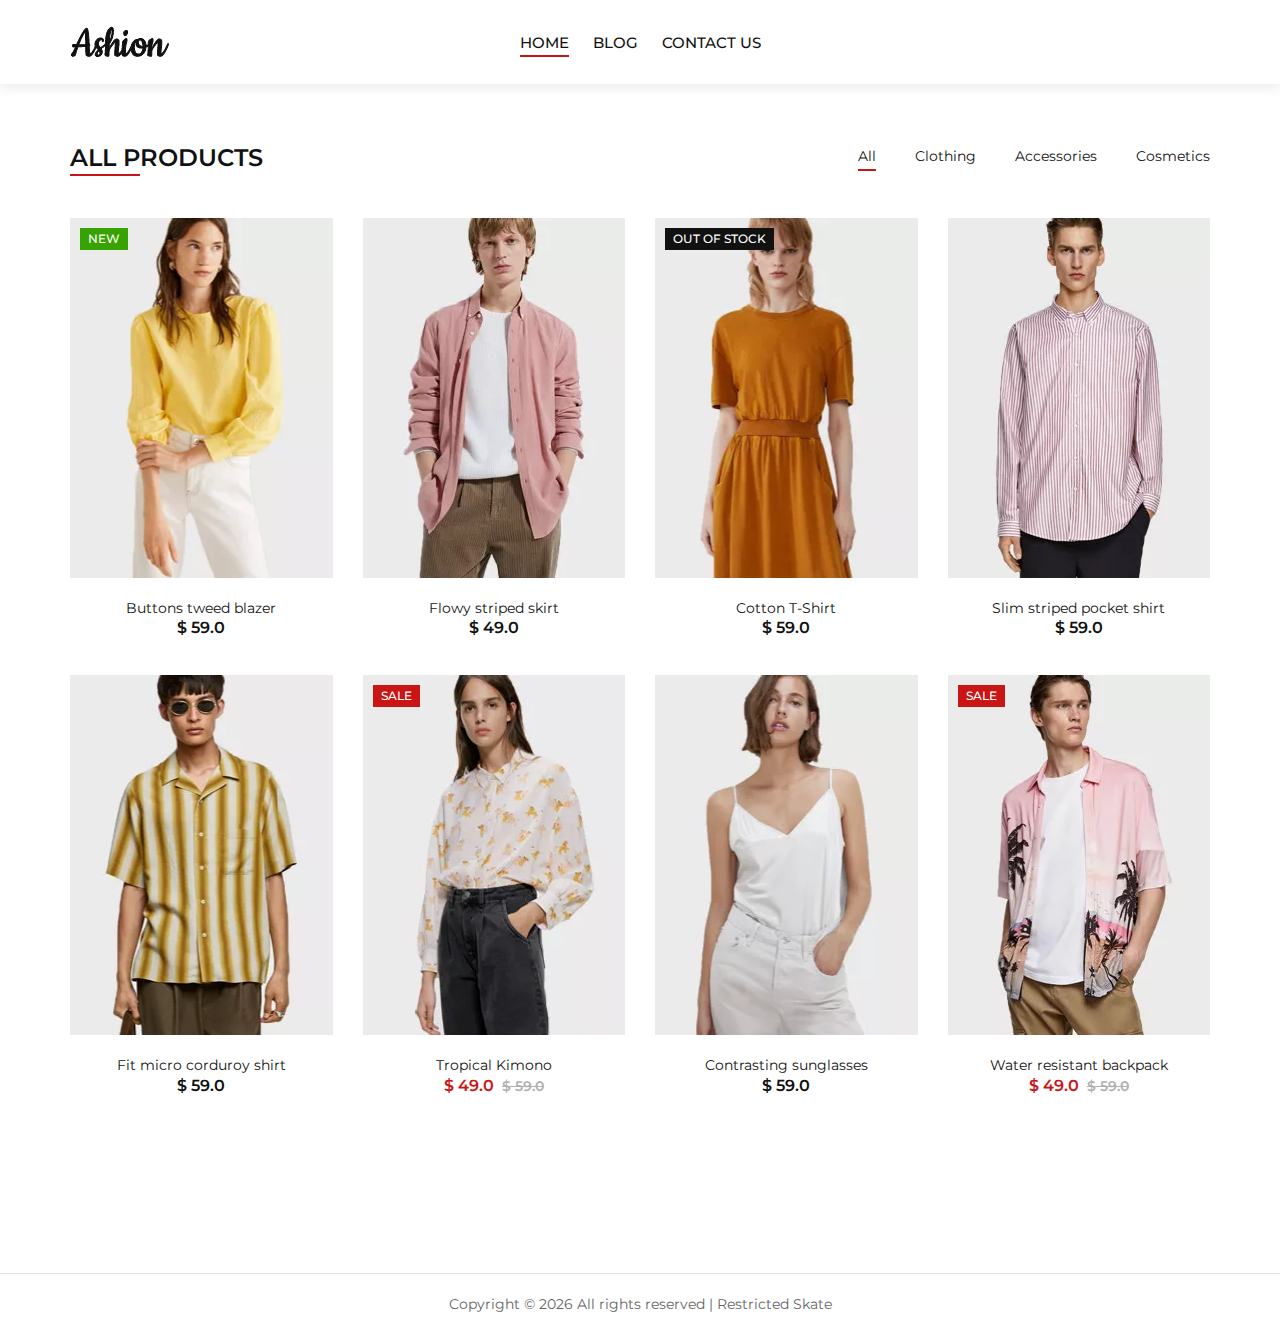
==== commit 9163ed67: "Update index.html" ====
--- a/index.html
+++ b/index.html
@@ -91,8 +91,7 @@
                 <div class="col-lg-8 col-md-8">
                     <ul class="filter__controls">
                         <li class="active" data-filter="*">All</li>
-                        <li data-filter=".women">Women’s</li>
-                        <li data-filter=".men">Men’s</li>
+                        <li data-filter=".women">Clothing</li>
                         <li data-filter=".accessories">Accessories</li>
                         <li data-filter=".cosmetic">Cosmetics</li>
                     </ul>
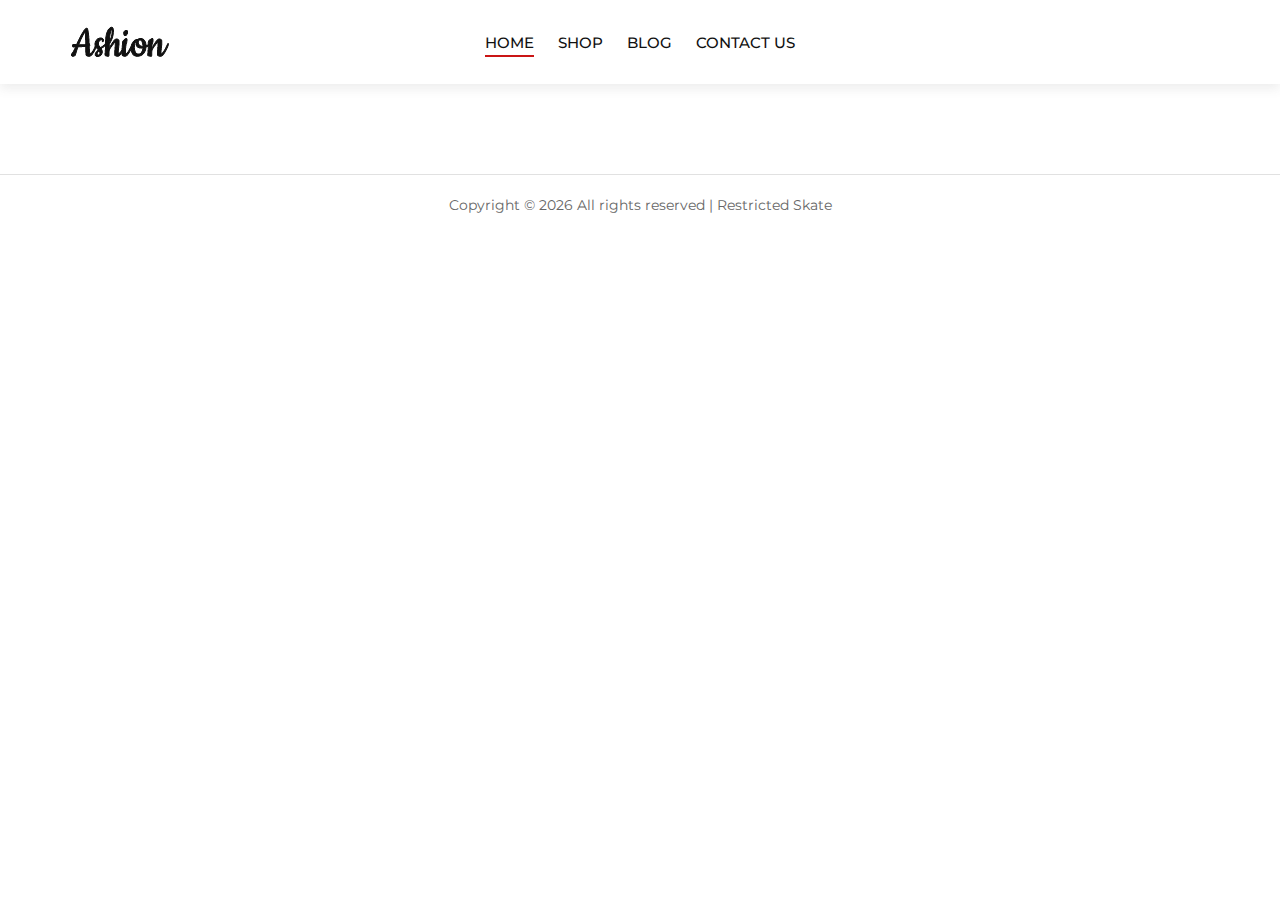
==== commit 96577958: "shop changes" ====
--- a/index.html
+++ b/index.html
@@ -16,7 +16,6 @@
     <link rel="stylesheet" href="css/font-awesome.min.css" type="text/css">
     <link rel="stylesheet" href="css/elegant-icons.css" type="text/css">
     <link rel="stylesheet" href="css/jquery-ui.min.css" type="text/css">
-    <link rel="stylesheet" href="css/magnific-popup.css" type="text/css">
     <link rel="stylesheet" href="css/owl.carousel.min.css" type="text/css">
     <link rel="stylesheet" href="css/slicknav.min.css" type="text/css">
     <link rel="stylesheet" href="css/style.css" type="text/css">
@@ -28,34 +27,19 @@
         <div class="loader" style="display: none;"></div>
     </div>
 
-    <div class="offcanvas-menu-overlay"></div>
     <div class="offcanvas-menu-wrapper">
         <div class="offcanvas__close">+</div>
-        <ul class="offcanvas__widget">
-            <li><span class="icon_search search-switch"></span></li>
-            <li><a href="#"><span class="icon_heart_alt"></span>
-                    <div class="tip">2</div>
-                </a></li>
-            <li><a href="#"><span class="icon_bag_alt"></span>
-                    <div class="tip">2</div>
-                </a></li>
-        </ul>
         <div class="offcanvas__logo">
             <a href="./index.html"><img src="img/logo.png" alt=""></a>
         </div>
-        <div id="mobile-menu-wrap">
-            <div class="slicknav_menu"><a href="#" aria-haspopup="true" role="button" tabindex="0"
-                    class="slicknav_btn slicknav_collapsed"><span class="slicknav_menutxt">MENU</span><span
-                        class="slicknav_icon"><span class="slicknav_icon-bar"></span><span
-                            class="slicknav_icon-bar"></span><span class="slicknav_icon-bar"></span></span></a>
-                <nav class="slicknav_nav slicknav_hidden" style="display: none;" aria-hidden="true" role="menu">
-                    <ul>
-                        <li class="active"><a href="./index.html" role="menuitem">Home</a></li>
-                        <li><a href="./shop.html" role="menuitem">Blog</a></li>
-                        <li><a href="./shop.html" role="menuitem">Contact Us</a></li>
-                    </ul>
-                </nav>
-            </div>
+            <nav>
+                <ul>
+                    <li><a href="#">Blog</a></li>
+                    <li><a href="./shop.html">Shop</a></li>
+                    <li><a href="./shop.html">Blog</a></li>
+                    <li><a href="./shop.html">Contact Us</a></li>
+                </ul>
+            </nav>
         </div>
     </div>
 
@@ -70,129 +54,21 @@
                 </div>
                 <div class="col-xl-6 col-lg-7">
                     <nav class="header__menu">
-                        <ul>
+                         <ul>
                             <li class="active"><a href="./index.html">Home</a></li>
-                            </li>
+                            <li><a href="./shop.html">Shop</a></li>
                             <li><a href="./blog.html">Blog</a></li>
                             <li><a href="./contact.html">Contact Us</a></li>
                         </ul>
                     </nav>
                 </div>
+
+                <div class="canvas__open">
+                    <i class="fa fa-bars"></i>
+                </div>
+            </div>
     </header>
 
-    <section class="product spad">
-        <div class="container">
-            <div class="row">
-                <div class="col-lg-4 col-md-4">
-                    <div class="section-title">
-                        <h4>All Products</h4>
-                    </div>
-                </div>
-                <div class="col-lg-8 col-md-8">
-                    <ul class="filter__controls">
-                        <li class="active" data-filter="*">All</li>
-                        <li data-filter=".women">Clothing</li>
-                        <li data-filter=".accessories">Accessories</li>
-                        <li data-filter=".cosmetic">Cosmetics</li>
-                    </ul>
-                </div>
-            </div>
-            <div class="row property__gallery" id="MixItUpDEBB95">
-                <div class="col-lg-3 col-md-4 col-sm-6 mix women">
-                    <div class="product__item">
-                        <div class="product__item__pic set-bg" data-setbg="img/product/product-1.jpg"
-                            style="background-image: url(&quot;img/product/product-1.jpg&quot;);">
-                            <div class="label new">New</div>
-                        </div>
-                        <div class="product__item__text">
-                            <h6><a href="#">Buttons tweed blazer</a></h6>
-                            <div class="product__price">$ 59.0</div>
-                        </div>
-                    </div>
-                </div>
-                <div class="col-lg-3 col-md-4 col-sm-6 mix men">
-                    <div class="product__item">
-                        <div class="product__item__pic set-bg" data-setbg="img/product/product-2.jpg"
-                            style="background-image: url(&quot;img/product/product-2.jpg&quot;);">
-                        </div>
-                        <div class="product__item__text">
-                            <h6><a href="#">Flowy striped skirt</a></h6>
-                            <div class="product__price">$ 49.0</div>
-                        </div>
-                    </div>
-                </div>
-                <div class="col-lg-3 col-md-4 col-sm-6 mix accessories">
-                    <div class="product__item">
-                        <div class="product__item__pic set-bg" data-setbg="img/product/product-3.jpg"
-                            style="background-image: url(&quot;img/product/product-3.jpg&quot;);">
-                            <div class="label stockout">out of stock</div>
-                        </div>
-                        <div class="product__item__text">
-                            <h6><a href="#">Cotton T-Shirt</a></h6>
-                            <div class="product__price">$ 59.0</div>
-                        </div>
-                    </div>
-                </div>
-                <div class="col-lg-3 col-md-4 col-sm-6 mix cosmetic">
-                    <div class="product__item">
-                        <div class="product__item__pic set-bg" data-setbg="img/product/product-4.jpg"
-                            style="background-image: url(&quot;img/product/product-4.jpg&quot;);">
-                        </div>
-                        <div class="product__item__text">
-                            <h6><a href="#">Slim striped pocket shirt</a></h6>
-                            <div class="product__price">$ 59.0</div>
-                        </div>
-                    </div>
-                </div>
-                <div class="col-lg-3 col-md-4 col-sm-6 mix kid">
-                    <div class="product__item">
-                        <div class="product__item__pic set-bg" data-setbg="img/product/product-5.jpg"
-                            style="background-image: url(&quot;img/product/product-5.jpg&quot;);">
-                        </div>
-                        <div class="product__item__text">
-                            <h6><a href="#">Fit micro corduroy shirt</a></h6>
-                            <div class="product__price">$ 59.0</div>
-                        </div>
-                    </div>
-                </div>
-                <div class="col-lg-3 col-md-4 col-sm-6 mix women men kid accessories cosmetic">
-                    <div class="product__item sale">
-                        <div class="product__item__pic set-bg" data-setbg="img/product/product-6.jpg"
-                            style="background-image: url(&quot;img/product/product-6.jpg&quot;);">
-                            <div class="label sale">Sale</div>
-                        </div>
-                        <div class="product__item__text">
-                            <h6><a href="#">Tropical Kimono</a></h6>
-                            <div class="product__price">$ 49.0 <span>$ 59.0</span></div>
-                        </div>
-                    </div>
-                </div>
-                <div class="col-lg-3 col-md-4 col-sm-6 mix women men kid accessories cosmetic">
-                    <div class="product__item">
-                        <div class="product__item__pic set-bg" data-setbg="img/product/product-7.jpg"
-                            style="background-image: url(&quot;img/product/product-7.jpg&quot;);">
-                        </div>
-                        <div class="product__item__text">
-                            <h6><a href="#">Contrasting sunglasses</a></h6>
-                            <div class="product__price">$ 59.0</div>
-                        </div>
-                    </div>
-                </div>
-                <div class="col-lg-3 col-md-4 col-sm-6 mix women men kid accessories cosmetic">
-                    <div class="product__item sale">
-                        <div class="product__item__pic set-bg" data-setbg="img/product/product-8.jpg"
-                            style="background-image: url(&quot;img/product/product-8.jpg&quot;);">
-                            <div class="label">Sale</div>
-                        </div>
-                        <div class="product__item__text">
-                            <h6><a href="#">Water resistant backpack</a></h6>
-                            <div class="product__price">$ 49.0 <span>$ 59.0</span></div>
-                        </div>
-                    </div>
-                </div>
-            </div>
-        </div>
-    </section>
 
     <footer class="footer">
         <div class="row">
@@ -210,43 +86,14 @@
         </div>
     </footer>
 
-
-    <div class="search-model">
-        <div class="h-100 d-flex align-items-center justify-content-center">
-            <div class="search-close-switch">+</div>
-            <form class="search-model-form">
-                <input type="text" id="search-input" placeholder="Search here.....">
-            </form>
-        </div>
-    </div>
-
-
     <script src="js/jquery-3.3.1.min.js"></script>
     <script src="js/bootstrap.min.js"></script>
-    <script src="js/jquery.magnific-popup.min.js"></script>
     <script src="js/jquery-ui.min.js"></script>
     <script src="js/mixitup.min.js"></script>
-    <script src="js/jquery.countdown.min.js"></script>
     <script src="js/jquery.slicknav.js"></script>
     <script src="js/owl.carousel.min.js"></script>
     <script src="js/jquery.nicescroll.min.js"></script>
     <script src="js/main.js"></script>
-
-    <script async="" src="https://www.googletagmanager.com/gtag/js?id=UA-23581568-13"></script>
-    <script>
-        window.dataLayer = window.dataLayer || [];
-        function gtag() { dataLayer.push(arguments); }
-        gtag('js', new Date());
-
-        gtag('config', 'UA-23581568-13');
-    </script>
-
-    <script defer=""
-        src="https://static.cloudflareinsights.com/beacon.min.js/vaafb692b2aea4879b33c060e79fe94621666317369993"
-        integrity="sha512-0ahDYl866UMhKuYcW078ScMalXqtFJggm7TmlUtp0UlD4eQk0Ixfnm5ykXKvGJNFjLMoortdseTfsRT8oCfgGA=="
-        data-cf-beacon="{&quot;rayId&quot;:&quot;79d54ba4d8cf8417&quot;,&quot;token&quot;:&quot;cd0b4b3a733644fc843ef0b185f98241&quot;,&quot;version&quot;:&quot;2023.2.0&quot;,&quot;si&quot;:100}"
-        crossorigin="anonymous"></script>
-
 </body>
 
 </html>--- a/css/elegant-icons.css
+++ b/css/elegant-icons.css
@@ -20,6 +20,7 @@
  .arrow_expand, .arrow_carrot-left, .arrow_carrot-right, .icon_close, .icon_search, .icon_adjust-horiz, .icon_bag_alt, .icon_tag_alt, .icon_loading, .icon_heart_alt {
 	font-family: 'ElegantIcons';
 	speak: none;
+	padding-top: 27%;
 	font-style: normal;
 	font-weight: normal;
 	font-variant: normal;
@@ -29,30 +30,39 @@
 }
 .arrow_expand:before {
 	content: "\30";
+	padding-top: 27%;
 }
 .arrow_carrot-left:before {
 	content: "\34";
+	padding-top: 27%;
 }
 .arrow_carrot-right:before {
 	content: "\35";
+	padding-top: 27%;
 }
 .icon_close:before {
 	content: "\4d";
+	padding-top: 27%;
 }
 .icon_search:before {
 	content: "\55";
+	padding-top: 27%;
 }
 .icon_adjust-horiz:before {
 	content: "\66";
+	padding-top: 27%;
 }
 .icon_bag_alt:before {
 	content: "\e013";
+	padding-top: 27%;
 }
 .icon_tag_alt:before {
 	content: "\e017";
+	padding-top: 27%;
 }
 .icon_loading:before {
 	content: "\e02d";
+	padding-top: 27%;
 }
 .icon_heart_alt:before {
 	content: "\e030";
--- a/css/style.css
+++ b/css/style.css
@@ -27,6 +27,7 @@
 	height: 100%;
 	font-family: "Montserrat", sans-serif;
 	-webkit-font-smoothing: antialiased;
+	overflow-x: hidden;
 }
 
 h1,
@@ -3091,7 +3092,7 @@
 
 @media only screen and (min-width: 1600px) and (max-width: 1900px) {
 	.header {
-		padding: 0 85px;
+		padding: 0 0px;
 	}
 }
 
